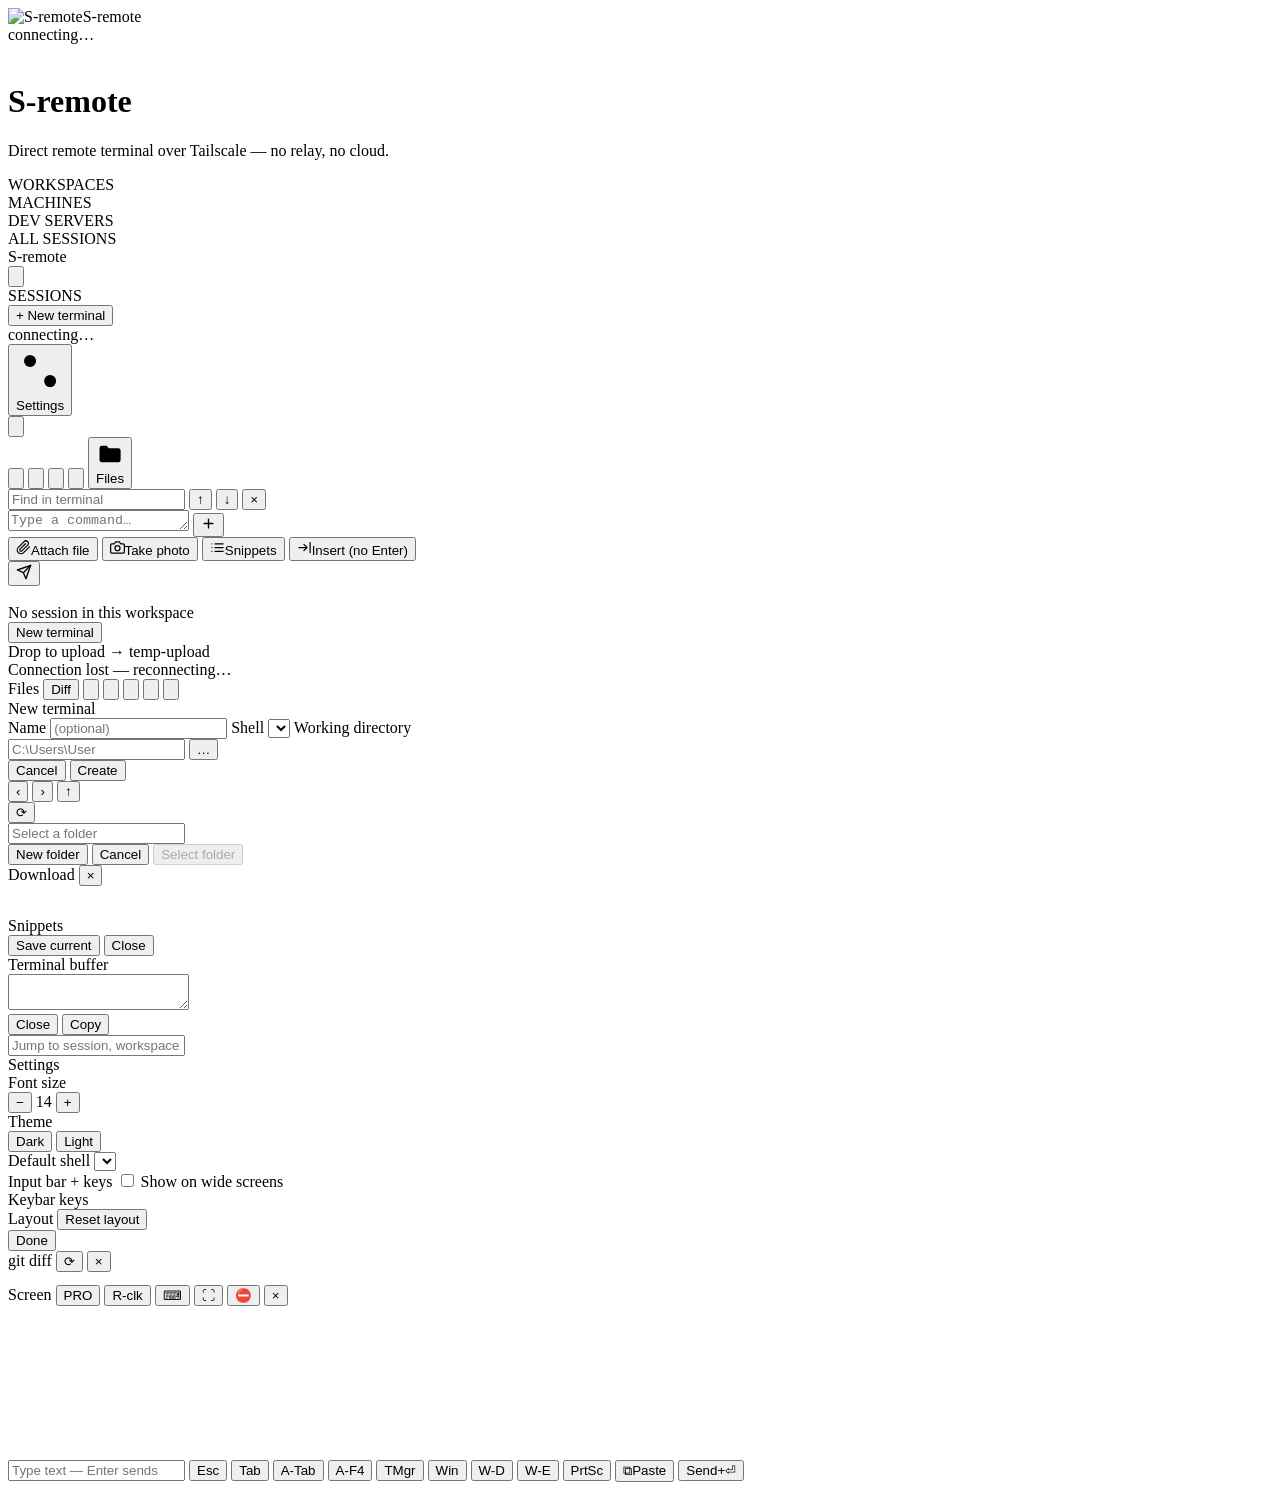
==== public/index.html @ 5af5fe4c "web ui: show keybar together with input bar on wide screens The typebar toggle only unhid #typerow; " ====
<!DOCTYPE html>
<html lang="en">
<head>
<meta charset="UTF-8">
<meta name="viewport" content="width=device-width, initial-scale=1.0, viewport-fit=cover, interactive-widget=resizes-visual">
<meta name="mobile-web-app-capable" content="yes">
<meta name="apple-mobile-web-app-capable" content="yes">
<meta name="apple-mobile-web-app-status-bar-style" content="black-translucent">
<title>S-remote</title>
<link rel="icon" type="image/svg+xml" href="/logo.svg">
<link rel="apple-touch-icon" href="/logo.svg">
<meta name="theme-color" content="#070a10">
<link rel="manifest" href="/manifest.webmanifest">
<link rel="stylesheet" href="/vendor/xterm.css">
<link rel="stylesheet" href="/style.css?v=21">
</head>
<body>

<!-- ============ HOME: pick a workspace ============ -->
<div id="view-home">
  <div class="home-head">
    <div class="brand"><img src="/logo.svg" alt="S-remote"><span class="brand-txt">S<i>-</i>remote</span></div>
    <div class="conn-pill"><span class="dot" id="conn-dot"></span><span id="conn-text">connecting…</span><span id="latency"></span></div>
  </div>
  <div class="home-body">
    <div class="home-hero">
      <img src="/logo.svg" alt="">
      <div>
        <h1>S-remote</h1>
        <p>Direct remote terminal over Tailscale — no relay, no cloud.</p>
      </div>
    </div>
    <div class="home-label">WORKSPACES</div>
    <div id="ws-grid"></div>
    <div id="peers-sec" class="hidden">
      <div class="home-label">MACHINES</div>
      <div id="home-peers"></div>
    </div>
    <div id="dev-sec" class="hidden">
      <div class="home-label">DEV SERVERS</div>
      <div id="home-dev"></div>
    </div>
    <div class="home-label">ALL SESSIONS</div>
    <div id="home-sessions"></div>
  </div>
</div>

<!-- ============ WORK: terminal in a workspace ============ -->
<div id="view-work" class="hidden">
  <aside id="sidebar">
    <div class="side-head">
      <div class="side-brand" id="home-btn" title="Back to workspaces"><img src="/logo.svg" alt="">S-remote</div>
      <button id="side-collapse" class="mini-btn" title="Hide panel (Ctrl+B)"><svg class="ic" viewBox="0 0 24 24"><rect x="3" y="3" width="18" height="18" rx="2"/><path d="M9 3v18M16 10l-2 2 2 2"/></svg></button>
    </div>
    <div id="ws-title"></div>
    <div class="side-section">
      <div class="side-label">SESSIONS</div>
      <div id="sess-list"></div>
      <button id="new-btn">+ New terminal</button>
    </div>
    <div class="side-foot">
      <div id="host-info"></div>
      <div id="conn2"><span class="dot" id="conn-dot2"></span><span id="conn-text2">connecting…</span><span id="latency2"></span></div>
      <button id="side-set" class="mini-btn" title="Settings"><svg class="ic" viewBox="0 0 24 24"><path d="M20 7h-9M14 17H5"/><circle cx="17" cy="17" r="3"/><circle cx="7" cy="7" r="3"/></svg>Settings</button>
    </div>
  </aside>
  <div class="resizer" id="rs-side"></div>
  <div id="scrim"></div>
  <main id="main">
    <div id="topbar">
      <button id="rail-open" class="mini-btn hidden" title="Show panel (Ctrl+B)"><svg class="ic" viewBox="0 0 24 24"><path d="M4 6h16M4 12h16M4 18h16"/></svg></button>
      <div id="tabs"></div>
      <button id="pal-btn" class="mini-btn" title="Command palette (Ctrl+K)"><svg class="ic" viewBox="0 0 24 24"><circle cx="11" cy="11" r="7"/><path d="m20 20-3.5-3.5"/></svg></button>
      <button id="screen-btn" class="mini-btn" title="Remote screen"><svg class="ic" viewBox="0 0 24 24"><rect x="2" y="3" width="20" height="14" rx="2"/><path d="M8 21h8M12 17v4"/></svg></button>
      <button id="split-btn" class="mini-btn" title="Split terminal"><svg class="ic" viewBox="0 0 24 24"><rect x="3" y="3" width="18" height="18" rx="2"/><path d="M12 3v18"/></svg></button>
      <button id="set-btn" class="mini-btn" title="Settings"><svg class="ic" viewBox="0 0 24 24"><path d="M20 7h-9M14 17H5"/><circle cx="17" cy="17" r="3"/><circle cx="7" cy="7" r="3"/></svg></button>
      <button id="files-toggle" class="mini-btn on" title="Toggle files (Ctrl+J)"><svg class="ic" viewBox="0 0 24 24"><path d="M3 7a2 2 0 0 1 2-2h4l2 2h8a2 2 0 0 1 2 2v8a2 2 0 0 1-2 2H5a2 2 0 0 1-2-2z"/></svg>Files</button>
    </div>
    <div id="terms"></div>
    <div id="term-search" class="hidden">
      <input id="ts-in" placeholder="Find in terminal" autocomplete="off" spellcheck="false">
      <button id="ts-prev" class="mini-btn" title="Previous (Shift+Enter)">↑</button>
      <button id="ts-next" class="mini-btn" title="Next (Enter)">↓</button>
      <button id="ts-x" class="mini-btn" title="Close (Esc)">×</button>
    </div>
    <div id="typerow">
      <div id="typer-wrap">
        <textarea id="typer" rows="1" placeholder="Type a command…" autocomplete="off" autocorrect="off" autocapitalize="none" spellcheck="false" enterkeyhint="enter"></textarea>
        <button id="typer-more" class="ty-btn" title="Actions"><svg width="15" height="15" viewBox="0 0 24 24" fill="none" stroke="currentColor" stroke-width="2.2" stroke-linecap="round"><path d="M12 5v14M5 12h14"/></svg></button>
        <div id="typer-menu" class="hidden">
          <button class="tm-item" data-a="attach"><svg width="15" height="15" viewBox="0 0 24 24" fill="none" stroke="currentColor" stroke-width="2" stroke-linecap="round" stroke-linejoin="round"><path d="M21.44 11.05l-9.19 9.19a6 6 0 0 1-8.49-8.49l9.19-9.19a4 4 0 0 1 5.66 5.66l-9.2 9.19a2 2 0 0 1-2.83-2.83l8.49-8.48"/></svg>Attach file</button>
          <button class="tm-item tm-touch" data-a="cam"><svg width="15" height="15" viewBox="0 0 24 24" fill="none" stroke="currentColor" stroke-width="2" stroke-linecap="round" stroke-linejoin="round"><path d="M23 19a2 2 0 0 1-2 2H3a2 2 0 0 1-2-2V8a2 2 0 0 1 2-2h4l2-3h6l2 3h4a2 2 0 0 1 2 2z"/><circle cx="12" cy="13" r="4"/></svg>Take photo</button>
          <button class="tm-item" data-a="snip"><svg width="15" height="15" viewBox="0 0 24 24" fill="none" stroke="currentColor" stroke-width="2" stroke-linecap="round" stroke-linejoin="round"><line x1="8" y1="6" x2="21" y2="6"/><line x1="8" y1="12" x2="21" y2="12"/><line x1="8" y1="18" x2="21" y2="18"/><line x1="3" y1="6" x2="3.01" y2="6"/><line x1="3" y1="12" x2="3.01" y2="12"/><line x1="3" y1="18" x2="3.01" y2="18"/></svg>Snippets</button>
          <button class="tm-item" data-a="raw"><svg width="15" height="15" viewBox="0 0 24 24" fill="none" stroke="currentColor" stroke-width="2" stroke-linecap="round" stroke-linejoin="round"><path d="M3 12h12"/><path d="M11 7l5 5-5 5"/><path d="M21 4v16"/></svg>Insert (no Enter)</button>
        </div>
      </div>
      <button id="typer-send" class="ty-btn ty-primary" title="Send + Enter"><svg width="16" height="16" viewBox="0 0 24 24" fill="none" stroke="currentColor" stroke-width="2" stroke-linecap="round" stroke-linejoin="round"><path d="M22 2L11 13"/><path d="M22 2l-7 20-4-9-9-4 20-7z"/></svg></button>
      <input type="file" id="attach-file" hidden multiple>
      <input type="file" id="attach-cam" hidden accept="image/*" capture="environment">
    </div>
    <div id="typer-prog"><i></i></div>
    <div id="keybar"></div>
    <div id="empty">
      <div class="empty-inner">
        <img src="/logo.svg" alt="">
        <div class="empty-title">No session in this workspace</div>
        <button id="empty-new" class="btn">New terminal</button>
      </div>
    </div>
    <div id="dropzone"><span>Drop to upload → temp-upload</span></div>
    <div id="disc-overlay"><span>Connection lost — reconnecting…</span></div>
  </main>
  <div class="resizer" id="rs-files"></div>
  <aside id="filespanel">
    <div class="fp-head">
      <span class="fp-title">Files</span>
      <button id="fp-diff" class="mini-btn hidden" title="Git diff vs HEAD">Diff</button>
      <button id="fp-newfile" class="mini-btn" title="New file here"><svg class="ic" viewBox="0 0 24 24"><path d="M14 3H7a2 2 0 0 0-2 2v14a2 2 0 0 0 2 2h10a2 2 0 0 0 2-2V8z"/><path d="M14 3v5h5M12 12v6M9 15h6"/></svg></button>
      <button id="fp-newdir" class="mini-btn" title="New folder here"><svg class="ic" viewBox="0 0 24 24"><path d="M3 7a2 2 0 0 1 2-2h4l2 2h8a2 2 0 0 1 2 2v8a2 2 0 0 1-2 2H5a2 2 0 0 1-2-2z"/><path d="M12 10v6M9 13h6"/></svg></button>
      <button id="fp-upload" class="mini-btn" title="Upload into current folder"><svg class="ic" viewBox="0 0 24 24"><path d="M21 15v4a2 2 0 0 1-2 2H5a2 2 0 0 1-2-2v-4M17 8l-5-5-5 5M12 3v12"/></svg></button>
      <button id="fp-refresh" class="mini-btn" title="Refresh"><svg class="ic" viewBox="0 0 24 24"><path d="M21 12a9 9 0 1 1-2.64-6.36L21 8"/><path d="M21 3v5h-5"/></svg></button>
      <button id="fp-close" class="mini-btn" title="Hide (Ctrl+J)"><svg class="ic" viewBox="0 0 24 24"><path d="M18 6 6 18M6 6l12 12"/></svg></button>
    </div>
    <div id="fp-crumbs"></div>
    <div id="fp-list"></div>
  </aside>
</div>

<!-- ============ modals ============ -->
<div id="new-modal" class="modal hidden">
  <div class="modal-card">
    <div class="modal-title"><img src="/logo.svg" alt="">New terminal</div>
    <label>Name</label>
    <input id="new-name" placeholder="(optional)">
    <label>Shell</label>
    <select id="new-shell"></select>
    <label>Working directory</label>
    <div class="cwd-row">
      <input id="new-cwd" placeholder="C:\Users\User">
      <button id="new-browse" class="btn-ghost" title="Browse…">…</button>
    </div>
    <div class="modal-actions">
      <button id="new-cancel" class="btn-ghost">Cancel</button>
      <button id="new-ok" class="btn">Create</button>
    </div>
  </div>
</div>
<div id="picker" class="modal hidden">
  <div class="picker-card">
    <div class="picker-toolbar">
      <button id="pk-back" class="pk-btn" title="Back">‹</button>
      <button id="pk-fwd" class="pk-btn" title="Forward">›</button>
      <button id="pk-up" class="pk-btn" title="Up">↑</button>
      <div id="pk-crumbs" class="pk-crumbs"></div>
      <button id="pk-refresh" class="pk-btn" title="Refresh">⟳</button>
    </div>
    <div class="picker-body">
      <div class="picker-quick" id="pk-quick"></div>
      <div class="picker-main" id="pk-main"></div>
    </div>
    <div class="picker-foot">
      <input id="pk-selected" readonly placeholder="Select a folder">
      <div class="picker-foot-btns">
        <button id="pk-newfolder" class="btn-ghost">New folder</button>
        <button id="pk-cancel" class="btn-ghost">Cancel</button>
        <button id="pk-ok" class="btn" disabled>Select folder</button>
      </div>
    </div>
  </div>
</div>
<div id="file-modal" class="modal hidden">
  <div class="file-card">
    <div class="file-head">
      <span id="file-name"></span>
      <a id="file-dl" class="mini-btn" download>Download</a>
      <button id="file-close" class="mini-btn">×</button>
    </div>
    <pre id="file-body"></pre>
    <img id="file-img" class="hidden" alt="">
    <div id="file-body-html" class="md hidden"></div>
  </div>
</div>
<div id="snip-modal" class="modal hidden">
  <div class="modal-card">
    <div class="modal-title"><img src="/logo.svg" alt="">Snippets</div>
    <div id="snip-list"></div>
    <div class="modal-actions">
      <button id="snip-save" class="btn-ghost">Save current</button>
      <button id="snip-close" class="btn">Close</button>
    </div>
  </div>
</div>
<div id="copy-modal" class="modal hidden">
  <div class="modal-card copy-card">
    <div class="modal-title"><img src="/logo.svg" alt="">Terminal buffer</div>
    <textarea id="copy-text" readonly spellcheck="false"></textarea>
    <div class="modal-actions">
      <button id="copy-cancel" class="btn-ghost">Close</button>
      <button id="copy-ok" class="btn">Copy</button>
    </div>
  </div>
</div>
<div id="palette" class="hidden">
  <div class="pal-card">
    <input id="pal-in" placeholder="Jump to session, workspace, or action…" autocomplete="off" autocapitalize="none" spellcheck="false">
    <div id="pal-list"></div>
  </div>
</div>
<div id="settings-modal" class="modal hidden">
  <div class="modal-card set-card">
    <div class="modal-title"><img src="/logo.svg" alt="">Settings</div>
    <div class="set-row">
      <span class="set-label">Font size</span>
      <div class="set-ctl">
        <button id="set-font-m" class="mini-btn" title="Smaller">−</button>
        <span id="set-font-n">14</span>
        <button id="set-font-p" class="mini-btn" title="Larger">+</button>
      </div>
    </div>
    <div class="set-row">
      <span class="set-label">Theme</span>
      <div class="seg" id="set-theme">
        <button data-v="dark">Dark</button>
        <button data-v="light">Light</button>
      </div>
    </div>
    <div class="set-row">
      <span class="set-label">Default shell</span>
      <select id="set-shell"></select>
    </div>
    <div class="set-row">
      <span class="set-label">Input bar + keys</span>
      <label class="set-key"><input type="checkbox" id="set-typebar"> Show on wide screens</label>
    </div>
    <div class="set-row set-col">
      <span class="set-label">Keybar keys</span>
      <div id="set-keys"></div>
    </div>
    <div class="set-row">
      <span class="set-label">Layout</span>
      <button id="set-reset" class="btn-ghost">Reset layout</button>
    </div>
    <div class="modal-actions">
      <button id="set-close" class="btn">Done</button>
    </div>
  </div>
</div>
<div id="diff-modal" class="modal hidden">
  <div class="file-card diff-card">
    <div class="file-head">
      <span id="diff-title">git diff</span>
      <button id="diff-refresh" class="mini-btn" title="Refresh">⟳</button>
      <button id="diff-close" class="mini-btn">×</button>
    </div>
    <pre id="diff-stat"></pre>
    <pre id="diff-body"></pre>
  </div>
</div>
<div id="screen-modal" class="modal hidden">
  <div class="screen-card">
    <div class="screen-head">
      <span>Screen</span>
      <span id="scr-stat" class="scr-stat"></span>
      <span class="scr-spring"></span>
      <button id="scr-pro" class="mini-btn" title="Pro mode — DXGI push streaming (native extension)">PRO</button>
      <button id="scr-rmb" class="mini-btn" title="Arm right-click for next tap">R-clk</button>
      <button id="scr-kb" class="mini-btn" title="Keyboard input">⌨</button>
      <button id="scr-fs" class="mini-btn" title="Fullscreen">⛶</button>
      <button id="scr-block" class="mini-btn" title="Block input on host (AnyDesk-style)">⛔</button>
      <button id="scr-close" class="mini-btn" title="Close">×</button>
    </div>
    <div id="scr-stage"><img id="scr-img" draggable="false" alt=""><canvas id="scr-canvas" class="hidden" tabindex="0"></canvas></div>
    <div id="scr-keys" class="hidden">
      <input id="scr-type" placeholder="Type text — Enter sends" autocomplete="off" autocapitalize="none" spellcheck="false">
      <button class="mini-btn scr-k" data-k="{ESC}">Esc</button>
      <button class="mini-btn scr-k" data-k="{TAB}">Tab</button>
      <button class="mini-btn scr-c" data-c="alt-tab" title="Alt+Tab">A-Tab</button>
      <button class="mini-btn scr-c" data-c="alt-f4" title="Alt+F4">A-F4</button>
      <button class="mini-btn scr-c" data-c="taskmgr" title="Ctrl+Shift+Esc — Task Manager">TMgr</button>
      <button class="mini-btn scr-c" data-c="win" title="Windows key">Win</button>
      <button class="mini-btn scr-c" data-c="win-d" title="Win+D — show desktop">W-D</button>
      <button class="mini-btn scr-c" data-c="win-e" title="Win+E — Explorer">W-E</button>
      <button class="mini-btn scr-c" data-c="prtsc" title="Print Screen">PrtSc</button>
      <button id="scr-paste" class="mini-btn" title="Paste local clipboard on host (pro)">⧉Paste</button>
      <button id="scr-send" class="btn">Send+⏎</button>
    </div>
  </div>
</div>
<div id="toasts"></div>

<script src="/vendor/xterm.js"></script>
<script src="/vendor/addon-fit.js"></script>
<script src="/vendor/addon-search.js"></script>
<script src="/vendor/addon-web-links.js"></script>
<script src="/vendor/addon-unicode11.js"></script>
<script src="/app.js?v=29"></script>
</body>
</html>
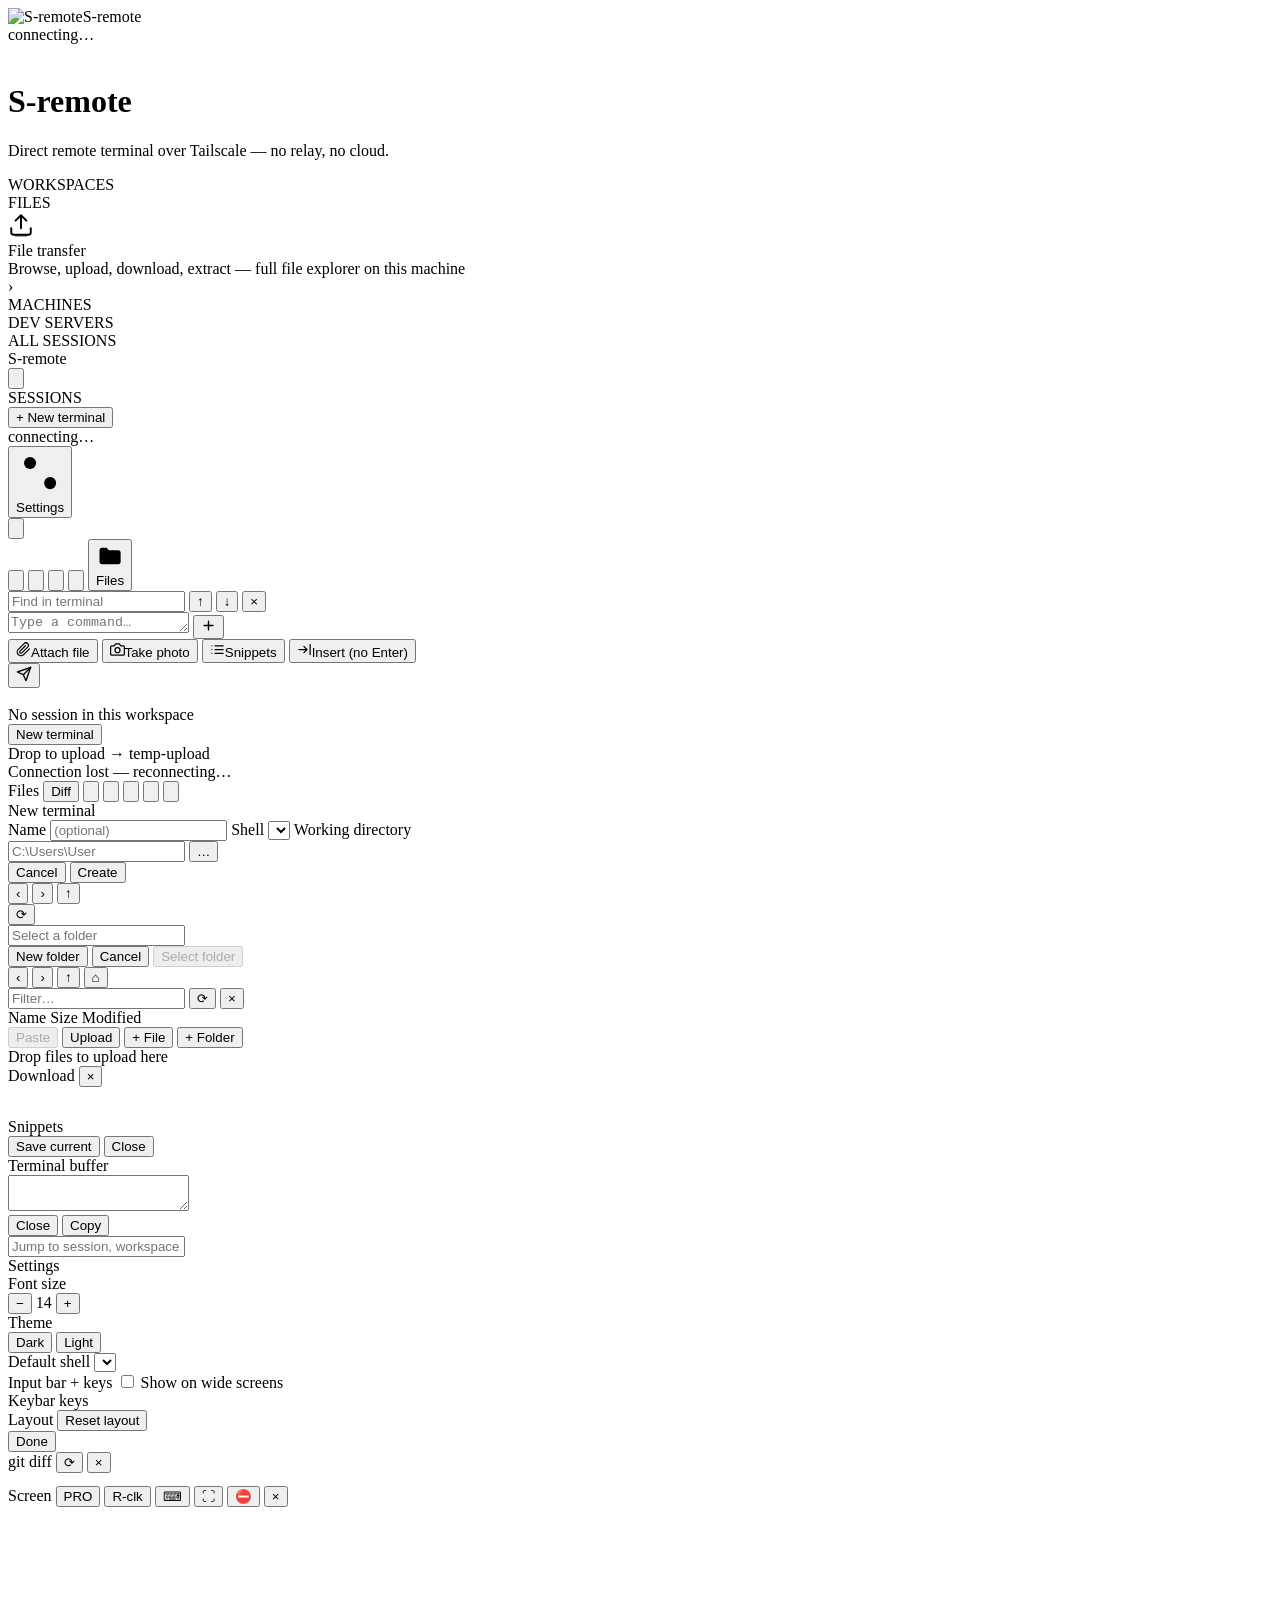
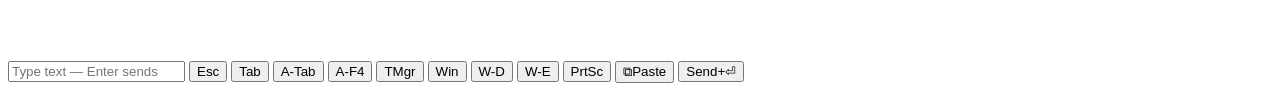
==== commit 2c30258b: "file explorer on home: browse/download/upload/extract anywhere Adds a "File transfer" card on the ho" ====
--- a/public/index.html
+++ b/public/index.html
@@ -12,7 +12,7 @@
 <meta name="theme-color" content="#070a10">
 <link rel="manifest" href="/manifest.webmanifest">
 <link rel="stylesheet" href="/vendor/xterm.css">
-<link rel="stylesheet" href="/style.css?v=21">
+<link rel="stylesheet" href="/style.css?v=22">
 </head>
 <body>
 
@@ -32,6 +32,15 @@
     </div>
     <div class="home-label">WORKSPACES</div>
     <div id="ws-grid"></div>
+    <div class="home-label">FILES</div>
+    <div id="fx-open" class="fx-open-card" role="button" tabindex="0" title="Open file explorer">
+      <div class="fx-open-ico"><svg width="26" height="26" viewBox="0 0 24 24" fill="none" stroke="currentColor" stroke-width="1.8" stroke-linecap="round" stroke-linejoin="round"><path d="M21 15v4a2 2 0 0 1-2 2H5a2 2 0 0 1-2-2v-4"/><path d="M17 8l-5-5-5 5M12 3v12"/><path d="M7 22h10" opacity=".45"/></svg></div>
+      <div class="fx-open-txt">
+        <div class="fx-open-title">File transfer</div>
+        <div class="fx-open-sub">Browse, upload, download, extract — full file explorer on this machine</div>
+      </div>
+      <span class="fx-open-arrow">›</span>
+    </div>
     <div id="peers-sec" class="hidden">
       <div class="home-label">MACHINES</div>
       <div id="home-peers"></div>
@@ -168,6 +177,46 @@
     </div>
   </div>
 </div>
+<!-- ============ file explorer (home File transfer) ============ -->
+<div id="fx-modal" class="modal hidden">
+  <div class="picker-card fx-card">
+    <div class="picker-toolbar">
+      <button id="fx-back" class="pk-btn" title="Back">‹</button>
+      <button id="fx-fwd" class="pk-btn" title="Forward">›</button>
+      <button id="fx-up" class="pk-btn" title="Up">↑</button>
+      <button id="fx-home" class="pk-btn" title="This PC">⌂</button>
+      <div id="fx-crumbs" class="pk-crumbs"></div>
+      <input id="fx-filter" placeholder="Filter…" autocomplete="off" spellcheck="false">
+      <button id="fx-refresh" class="pk-btn" title="Refresh">⟳</button>
+      <button id="fx-close" class="pk-btn" title="Close (Esc)">×</button>
+    </div>
+    <div class="picker-body">
+      <div class="picker-quick fx-quick" id="fx-quick"></div>
+      <div class="fx-mainwrap">
+        <div class="fx-head">
+          <span class="fx-h fx-h-name" data-s="name">Name</span>
+          <span class="fx-h fx-h-size" data-s="size">Size</span>
+          <span class="fx-h fx-h-mtime" data-s="mtime">Modified</span>
+        </div>
+        <div class="picker-main fx-main" id="fx-main"></div>
+      </div>
+    </div>
+    <div id="fx-selbar" class="hidden"></div>
+    <div class="fx-foot">
+      <span id="fx-status"></span>
+      <span id="fx-prog"><i></i></span>
+      <div class="fx-foot-btns">
+        <button id="fx-paste" class="mini-btn" disabled title="Paste (Ctrl+V)">Paste</button>
+        <button id="fx-upload" class="mini-btn" title="Upload files here">Upload</button>
+        <button id="fx-newfile" class="mini-btn" title="New file">+ File</button>
+        <button id="fx-newdir" class="mini-btn" title="New folder">+ Folder</button>
+      </div>
+    </div>
+    <div id="fx-drop" class="hidden"><span>Drop files to upload here</span></div>
+  </div>
+  <input type="file" id="fx-file" hidden multiple>
+</div>
+<div id="fx-ctx" class="ctx hidden"></div>
 <div id="file-modal" class="modal hidden">
   <div class="file-card">
     <div class="file-head">
@@ -293,6 +342,6 @@
 <script src="/vendor/addon-search.js"></script>
 <script src="/vendor/addon-web-links.js"></script>
 <script src="/vendor/addon-unicode11.js"></script>
-<script src="/app.js?v=29"></script>
+<script src="/app.js?v=30"></script>
 </body>
 </html>
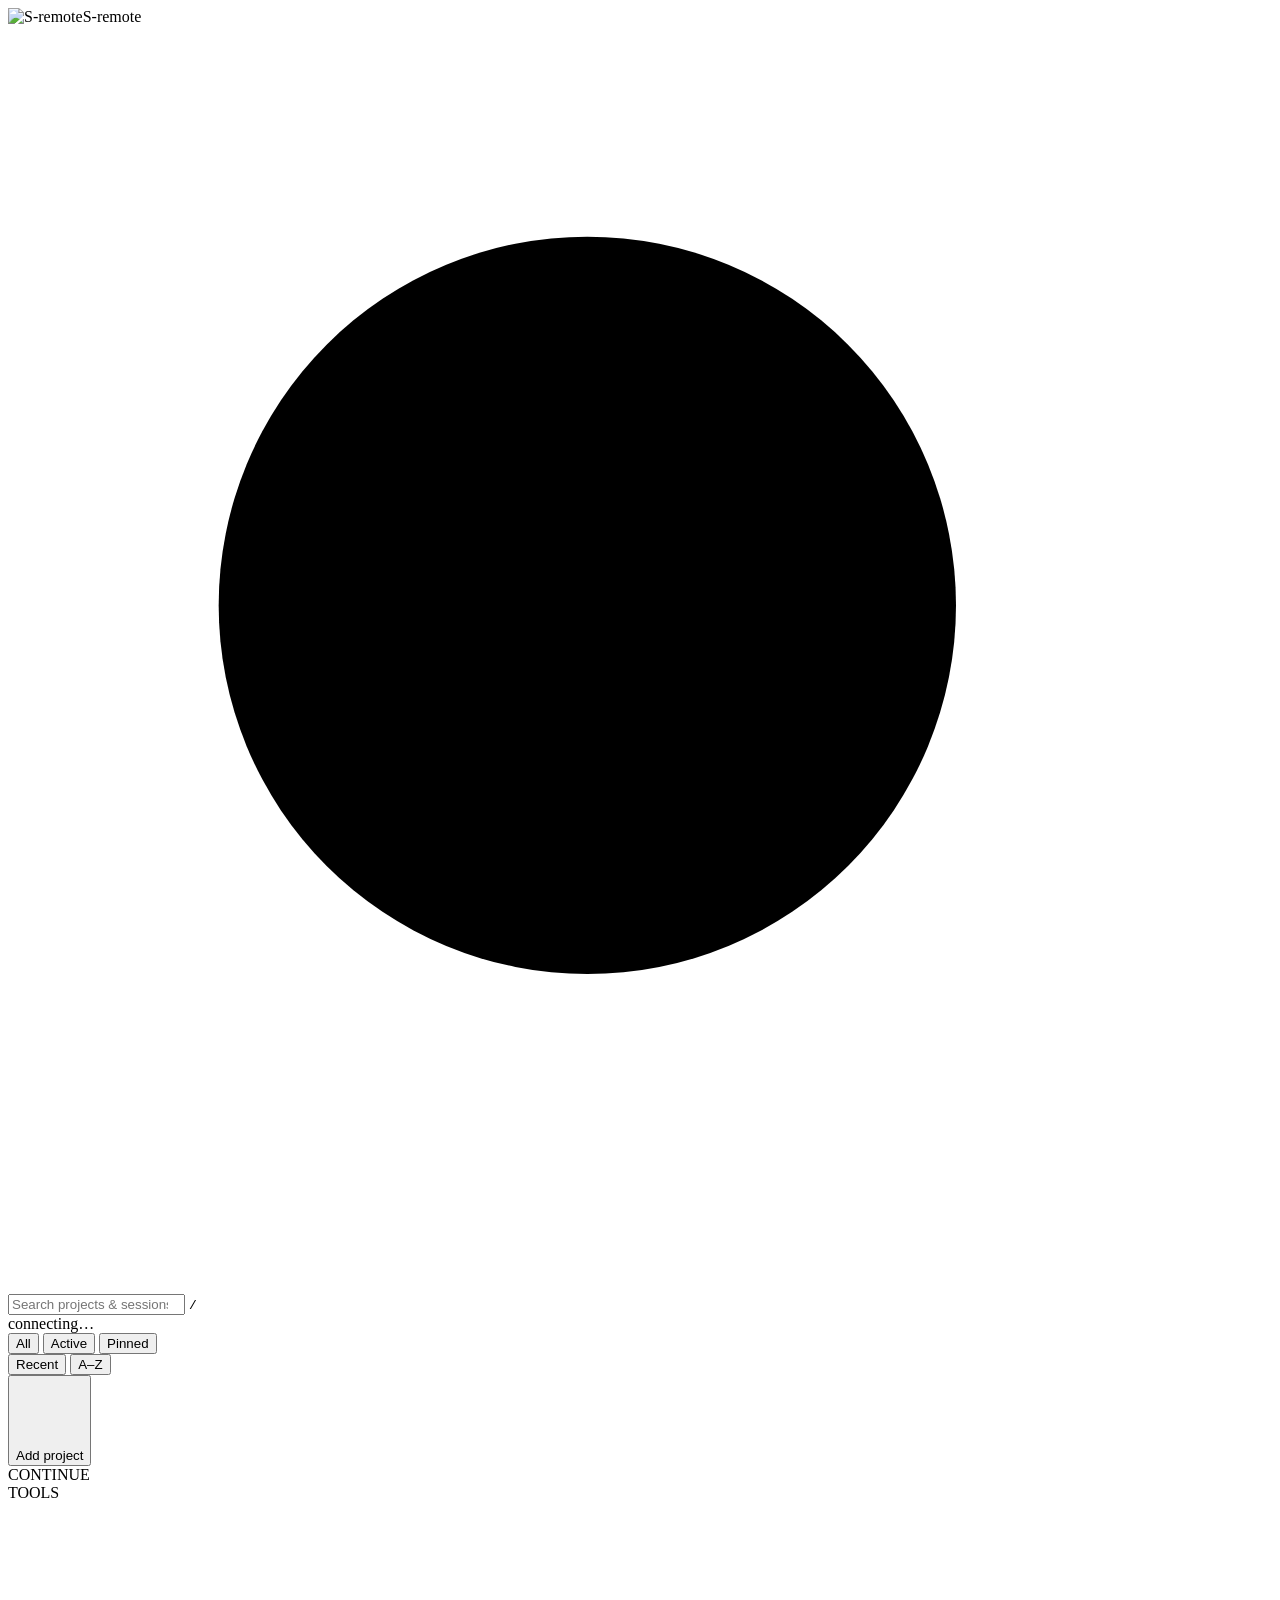
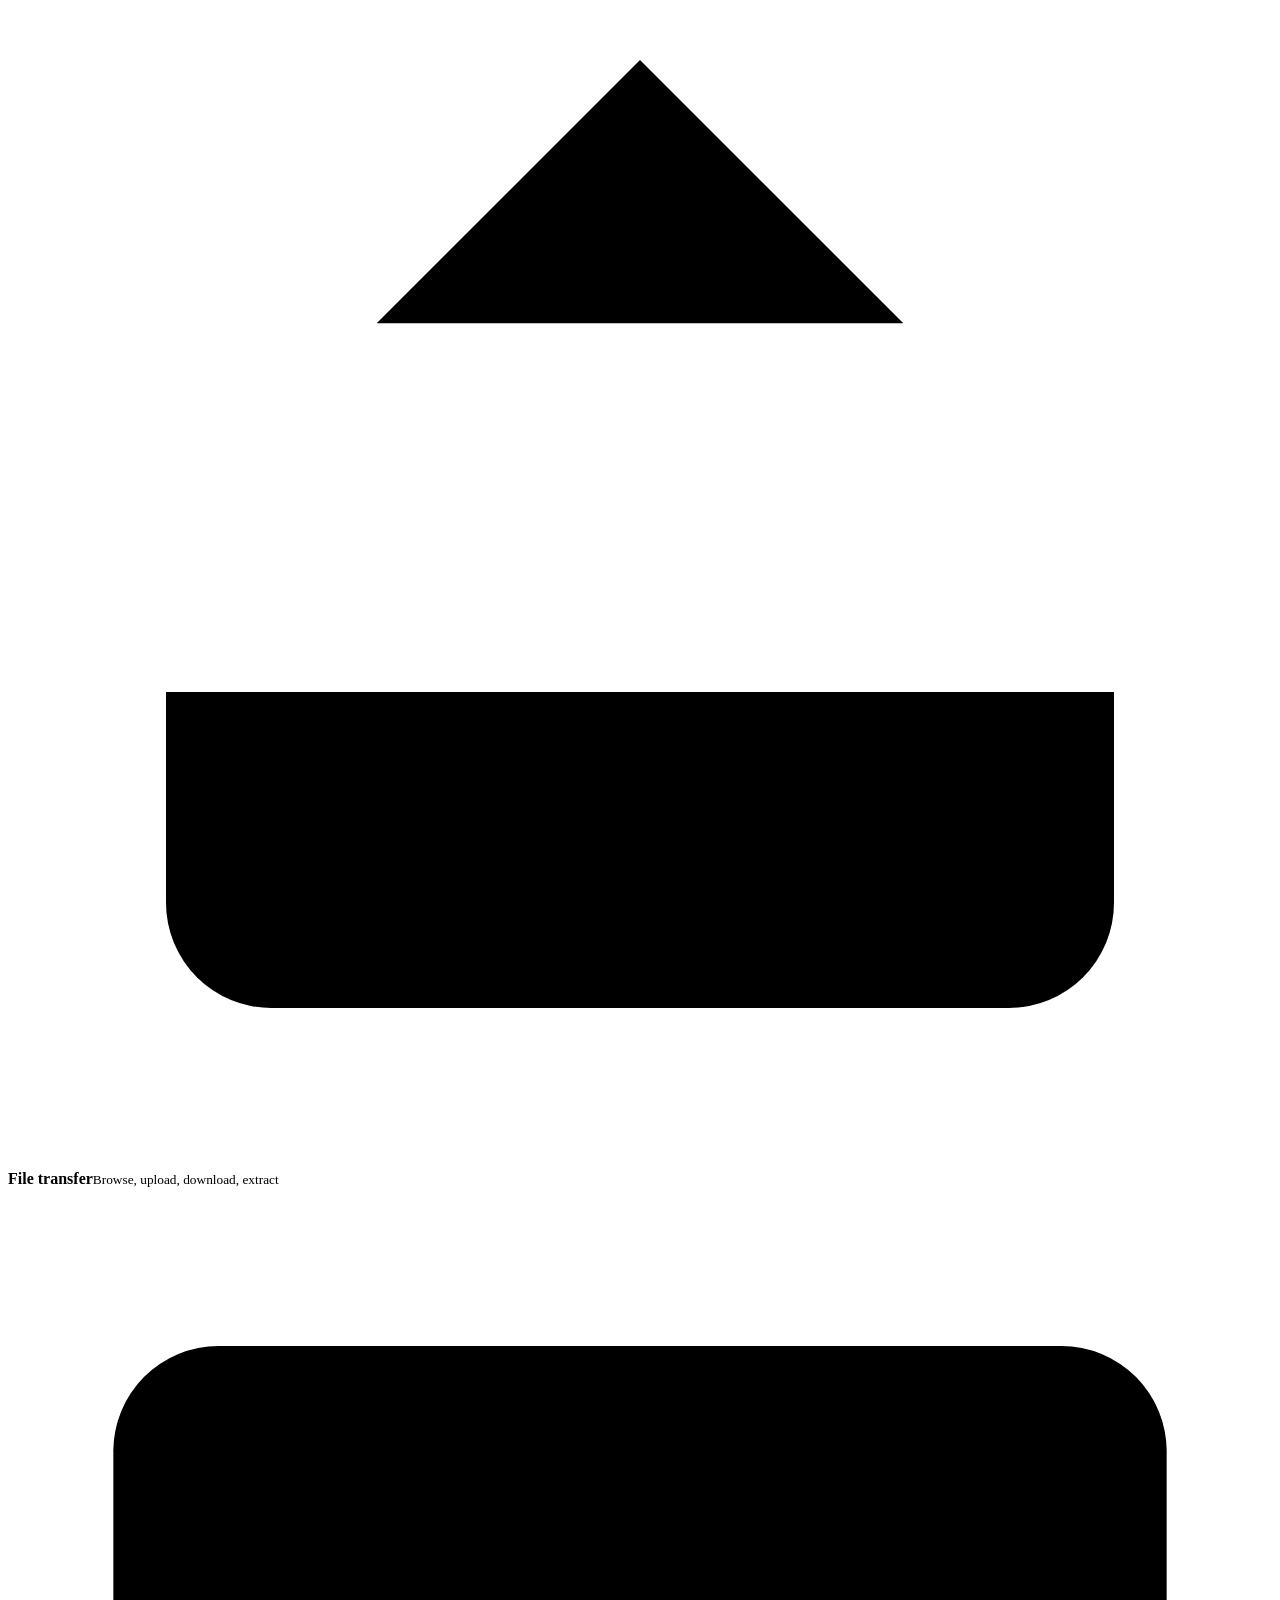
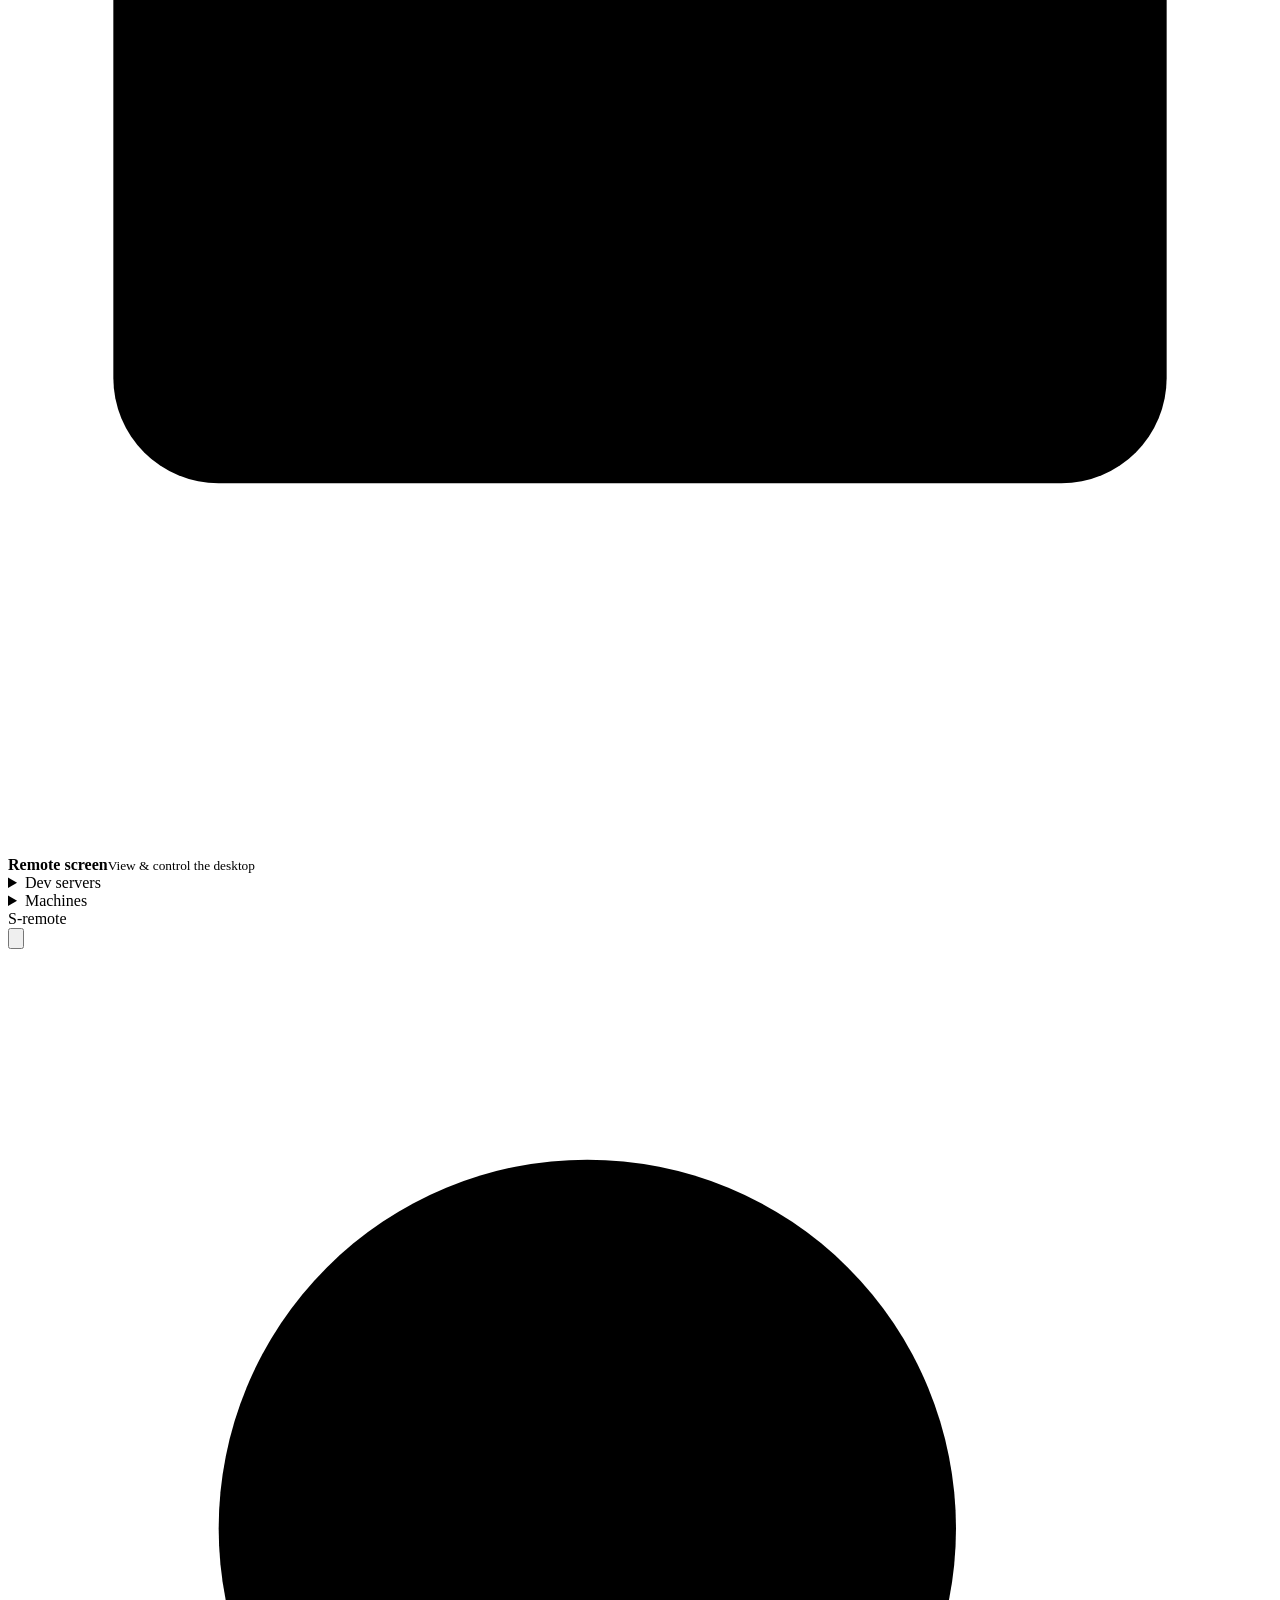
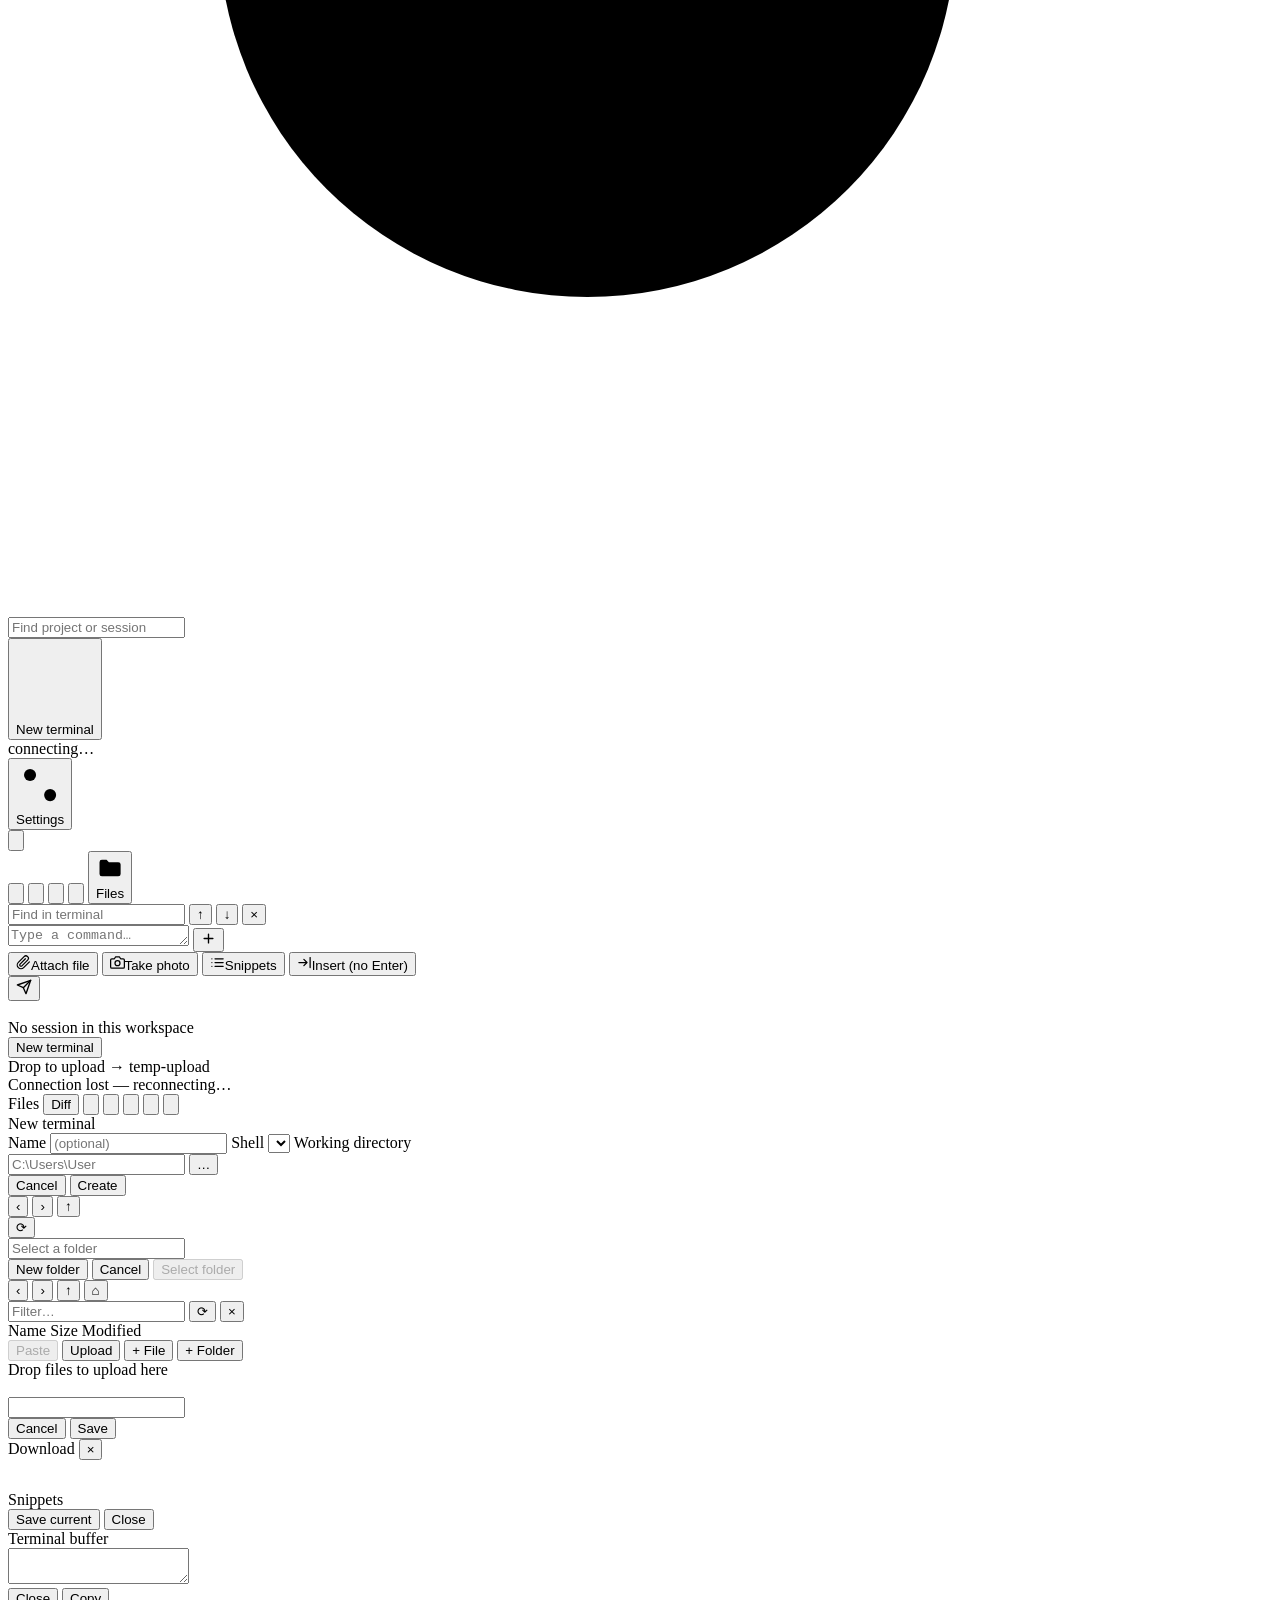
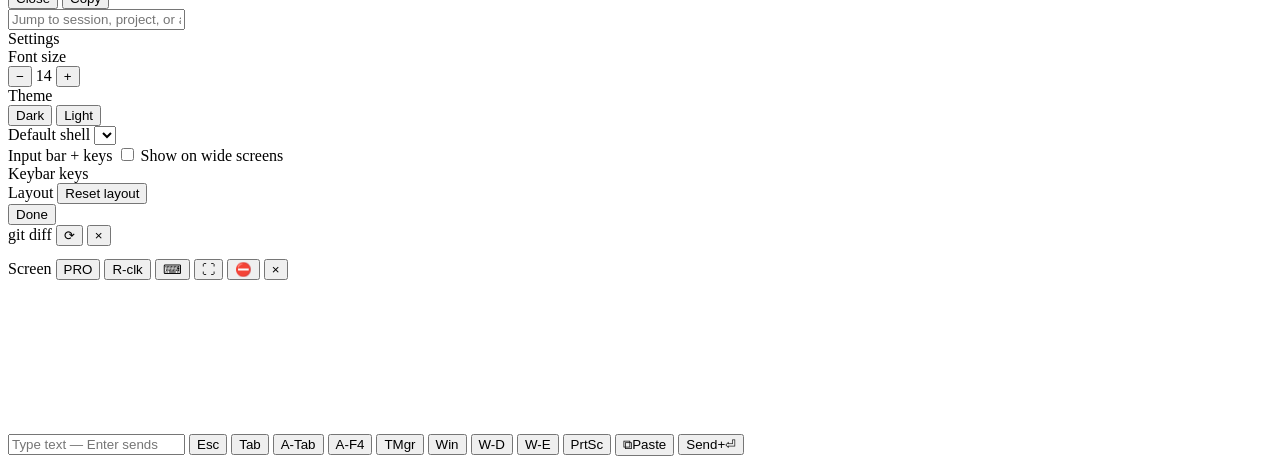
==== commit bac1cae6: "web UI: search-first home, project tree sidebar, session activity states - Home: fuzzy search (/ or " ====
--- a/public/index.html
+++ b/public/index.html
@@ -12,7 +12,7 @@
 <meta name="theme-color" content="#070a10">
 <link rel="manifest" href="/manifest.webmanifest">
 <link rel="stylesheet" href="/vendor/xterm.css">
-<link rel="stylesheet" href="/style.css?v=22">
+<link rel="stylesheet" href="/style.css?v=24">
 </head>
 <body>
 
@@ -20,37 +20,51 @@
 <div id="view-home">
   <div class="home-head">
     <div class="brand"><img src="/logo.svg" alt="S-remote"><span class="brand-txt">S<i>-</i>remote</span></div>
+    <label class="home-search">
+      <svg class="ic" viewBox="0 0 24 24"><circle cx="11" cy="11" r="7"/><path d="m20 20-3.5-3.5"/></svg>
+      <input id="home-q" type="search" placeholder="Search projects &amp; sessions…" autocomplete="off" autocapitalize="none" spellcheck="false" enterkeyhint="go">
+      <kbd class="hq-kbd">/</kbd>
+    </label>
     <div class="conn-pill"><span class="dot" id="conn-dot"></span><span id="conn-text">connecting…</span><span id="latency"></span></div>
   </div>
   <div class="home-body">
-    <div class="home-hero">
-      <img src="/logo.svg" alt="">
-      <div>
-        <h1>S-remote</h1>
-        <p>Direct remote terminal over Tailscale — no relay, no cloud.</p>
-      </div>
-    </div>
-    <div class="home-label">WORKSPACES</div>
-    <div id="ws-grid"></div>
-    <div class="home-label">FILES</div>
-    <div id="fx-open" class="fx-open-card" role="button" tabindex="0" title="Open file explorer">
-      <div class="fx-open-ico"><svg width="26" height="26" viewBox="0 0 24 24" fill="none" stroke="currentColor" stroke-width="1.8" stroke-linecap="round" stroke-linejoin="round"><path d="M21 15v4a2 2 0 0 1-2 2H5a2 2 0 0 1-2-2v-4"/><path d="M17 8l-5-5-5 5M12 3v12"/><path d="M7 22h10" opacity=".45"/></svg></div>
-      <div class="fx-open-txt">
-        <div class="fx-open-title">File transfer</div>
-        <div class="fx-open-sub">Browse, upload, download, extract — full file explorer on this machine</div>
-      </div>
-      <span class="fx-open-arrow">›</span>
-    </div>
-    <div id="peers-sec" class="hidden">
-      <div class="home-label">MACHINES</div>
+    <div class="home-bar">
+      <div class="seg" id="home-filter">
+        <button data-f="all">All</button>
+        <button data-f="active">Active</button>
+        <button data-f="pinned">Pinned</button>
+      </div>
+      <div class="seg" id="home-sort">
+        <button data-s="recent" title="Most recently used first">Recent</button>
+        <button data-s="name" title="Alphabetical">A–Z</button>
+      </div>
+      <span class="hb-count" id="home-count"></span>
+      <button id="home-add" class="btn-ghost"><svg class="ic" viewBox="0 0 24 24"><path d="M12 5v14M5 12h14"/></svg><span class="lbl">Add project</span></button>
+    </div>
+    <div id="home-recent-sec" class="hidden">
+      <div class="home-label">CONTINUE</div>
+      <div id="home-recent"></div>
+    </div>
+    <div id="home-projects"></div>
+    <div class="home-label">TOOLS</div>
+    <div class="tools-row">
+      <div id="fx-open" class="tool-card" role="button" tabindex="0" title="Open file explorer">
+        <span class="tool-ico"><svg class="ic" viewBox="0 0 24 24"><path d="M21 15v4a2 2 0 0 1-2 2H5a2 2 0 0 1-2-2v-4"/><path d="M17 8l-5-5-5 5M12 3v12"/></svg></span>
+        <span class="tool-txt"><b>File transfer</b><small>Browse, upload, download, extract</small></span>
+      </div>
+      <div id="tool-screen" class="tool-card" role="button" tabindex="0" title="View and control this machine's screen">
+        <span class="tool-ico"><svg class="ic" viewBox="0 0 24 24"><rect x="2" y="3" width="20" height="14" rx="2"/><path d="M8 21h8M12 17v4"/></svg></span>
+        <span class="tool-txt"><b>Remote screen</b><small>View &amp; control the desktop</small></span>
+      </div>
+    </div>
+    <details id="dev-sec" class="tool-fold hidden">
+      <summary>Dev servers <span class="fold-n" id="dev-n"></span></summary>
+      <div id="home-dev"></div>
+    </details>
+    <details id="peers-sec" class="tool-fold hidden">
+      <summary>Machines <span class="fold-n" id="peers-n"></span></summary>
       <div id="home-peers"></div>
-    </div>
-    <div id="dev-sec" class="hidden">
-      <div class="home-label">DEV SERVERS</div>
-      <div id="home-dev"></div>
-    </div>
-    <div class="home-label">ALL SESSIONS</div>
-    <div id="home-sessions"></div>
+    </details>
   </div>
 </div>
 
@@ -61,12 +75,12 @@
       <div class="side-brand" id="home-btn" title="Back to workspaces"><img src="/logo.svg" alt="">S-remote</div>
       <button id="side-collapse" class="mini-btn" title="Hide panel (Ctrl+B)"><svg class="ic" viewBox="0 0 24 24"><rect x="3" y="3" width="18" height="18" rx="2"/><path d="M9 3v18M16 10l-2 2 2 2"/></svg></button>
     </div>
-    <div id="ws-title"></div>
-    <div class="side-section">
-      <div class="side-label">SESSIONS</div>
-      <div id="sess-list"></div>
-      <button id="new-btn">+ New terminal</button>
-    </div>
+    <label class="nav-search">
+      <svg class="ic" viewBox="0 0 24 24"><circle cx="11" cy="11" r="7"/><path d="m20 20-3.5-3.5"/></svg>
+      <input id="nav-q" type="search" placeholder="Find project or session" autocomplete="off" autocapitalize="none" spellcheck="false">
+    </label>
+    <div class="side-section" id="nav-tree"></div>
+    <button id="new-btn"><svg class="ic" viewBox="0 0 24 24"><path d="M12 5v14M5 12h14"/></svg>New terminal <span id="new-btn-ws"></span></button>
     <div class="side-foot">
       <div id="host-info"></div>
       <div id="conn2"><span class="dot" id="conn-dot2"></span><span id="conn-text2">connecting…</span><span id="latency2"></span></div>
@@ -217,6 +231,18 @@
   <input type="file" id="fx-file" hidden multiple>
 </div>
 <div id="fx-ctx" class="ctx hidden"></div>
+<div id="pop-menu" class="ctx hidden"></div>
+<div id="pj-pop" class="pj-pop hidden"></div>
+<div id="ask-modal" class="modal hidden">
+  <div class="modal-card">
+    <div class="modal-title"><img src="/logo.svg" alt=""><span id="ask-title"></span></div>
+    <input id="ask-in" autocomplete="off" spellcheck="false">
+    <div class="modal-actions">
+      <button id="ask-cancel" class="btn-ghost">Cancel</button>
+      <button id="ask-ok" class="btn">Save</button>
+    </div>
+  </div>
+</div>
 <div id="file-modal" class="modal hidden">
   <div class="file-card">
     <div class="file-head">
@@ -251,7 +277,7 @@
 </div>
 <div id="palette" class="hidden">
   <div class="pal-card">
-    <input id="pal-in" placeholder="Jump to session, workspace, or action…" autocomplete="off" autocapitalize="none" spellcheck="false">
+    <input id="pal-in" placeholder="Jump to session, project, or action…" autocomplete="off" autocapitalize="none" spellcheck="false">
     <div id="pal-list"></div>
   </div>
 </div>
@@ -342,6 +368,6 @@
 <script src="/vendor/addon-search.js"></script>
 <script src="/vendor/addon-web-links.js"></script>
 <script src="/vendor/addon-unicode11.js"></script>
-<script src="/app.js?v=30"></script>
+<script src="/app.js?v=32"></script>
 </body>
 </html>
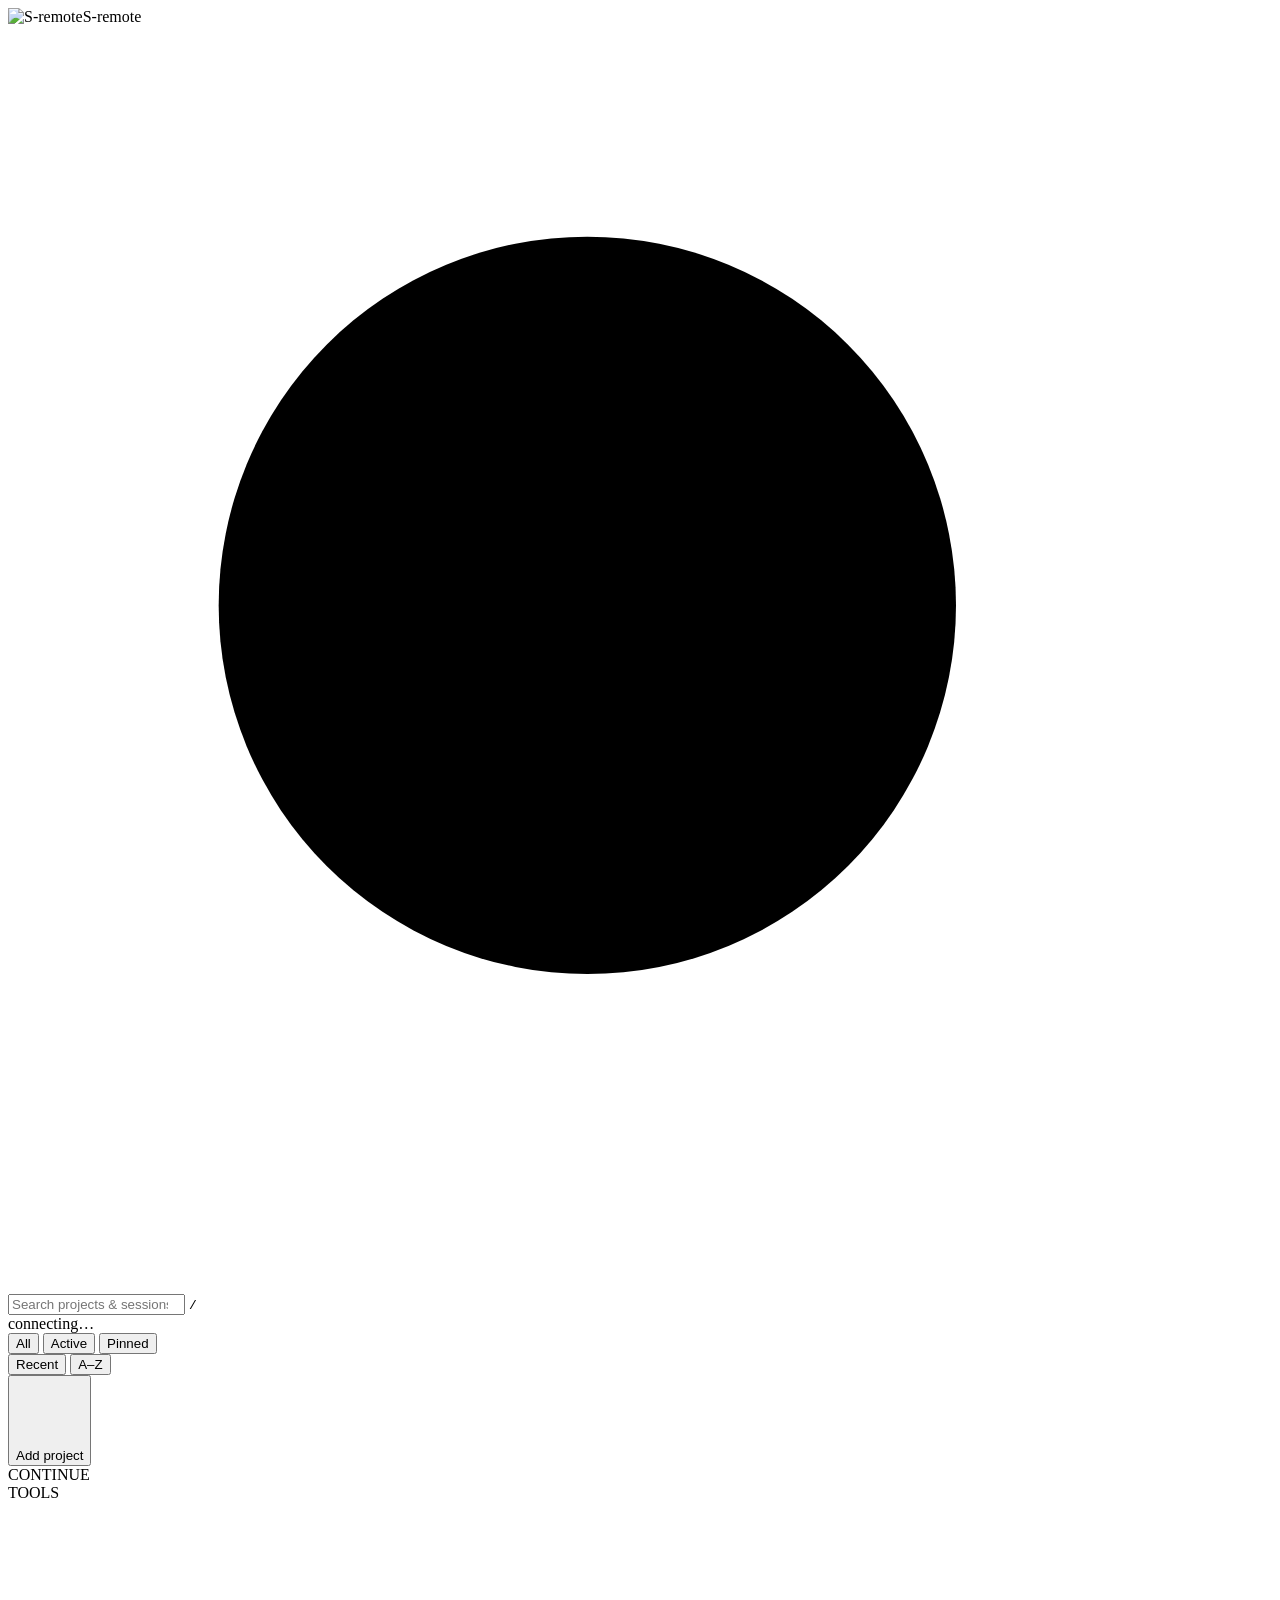
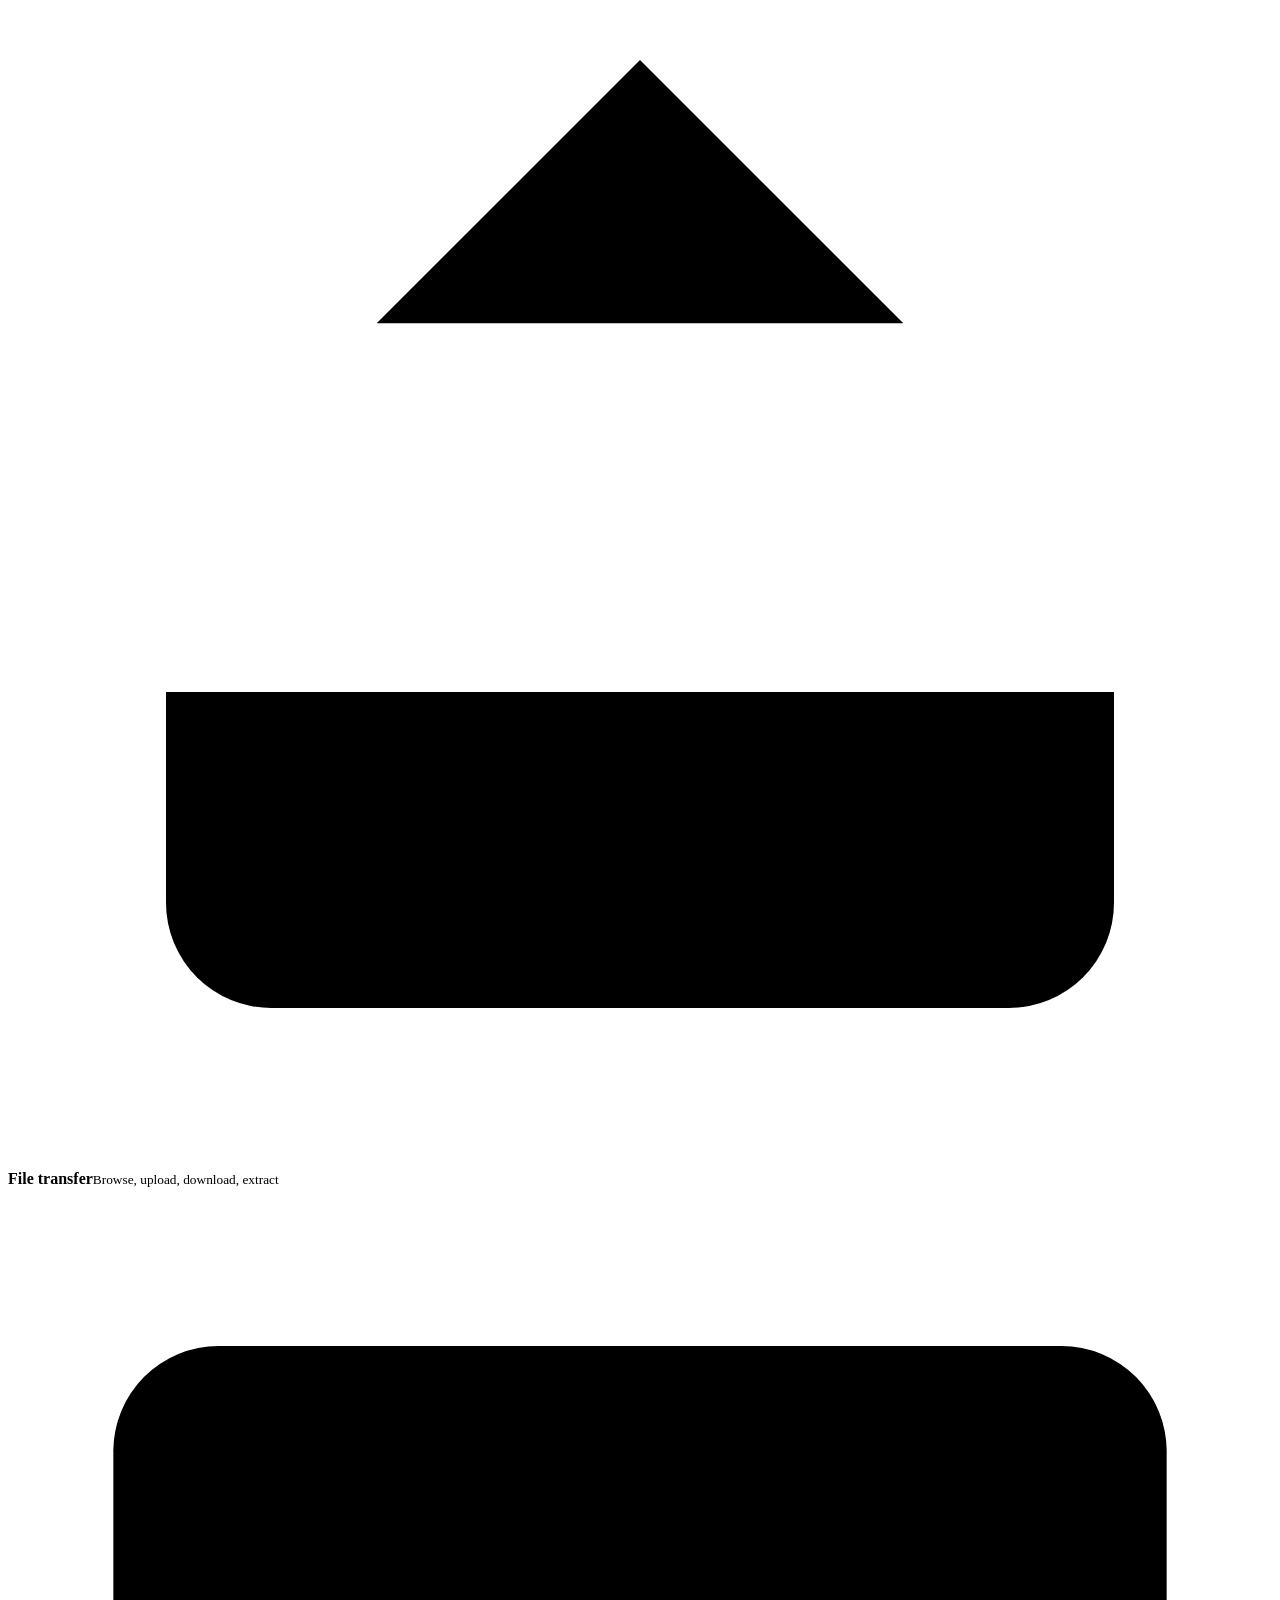
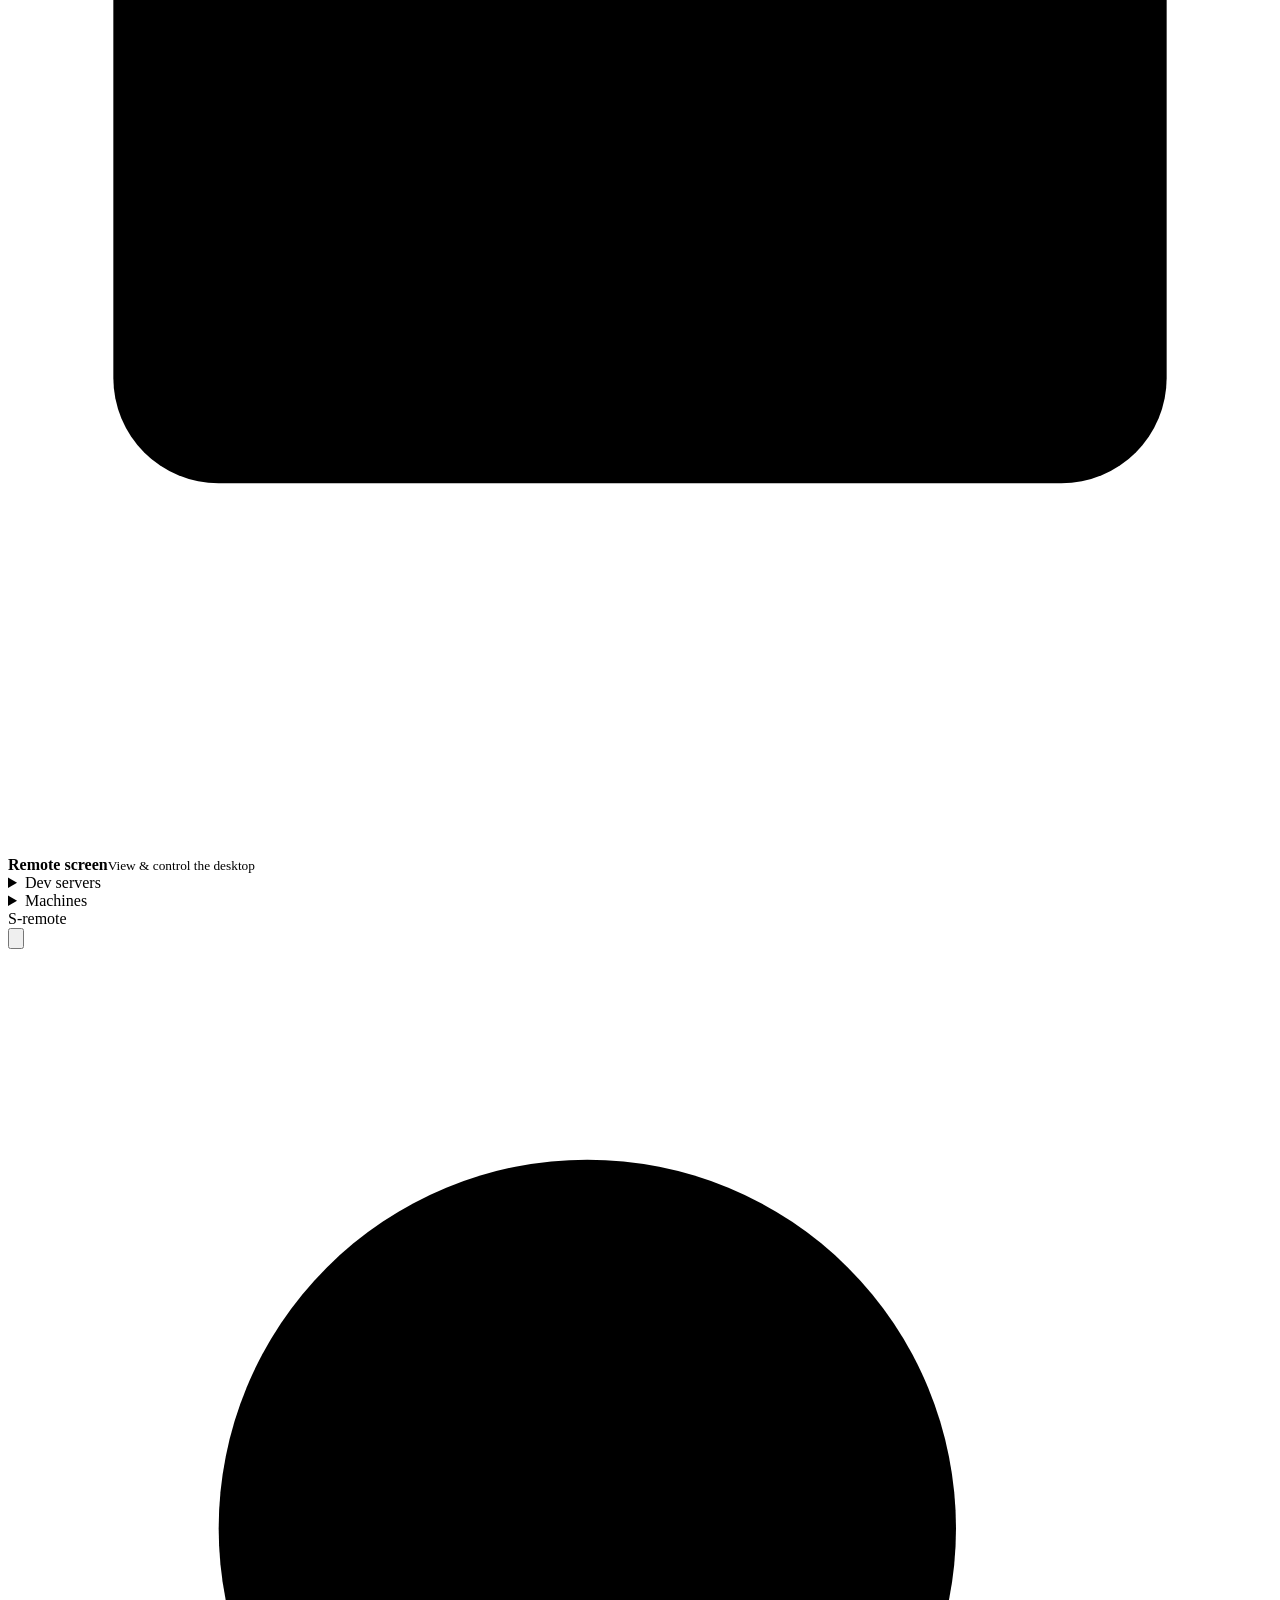
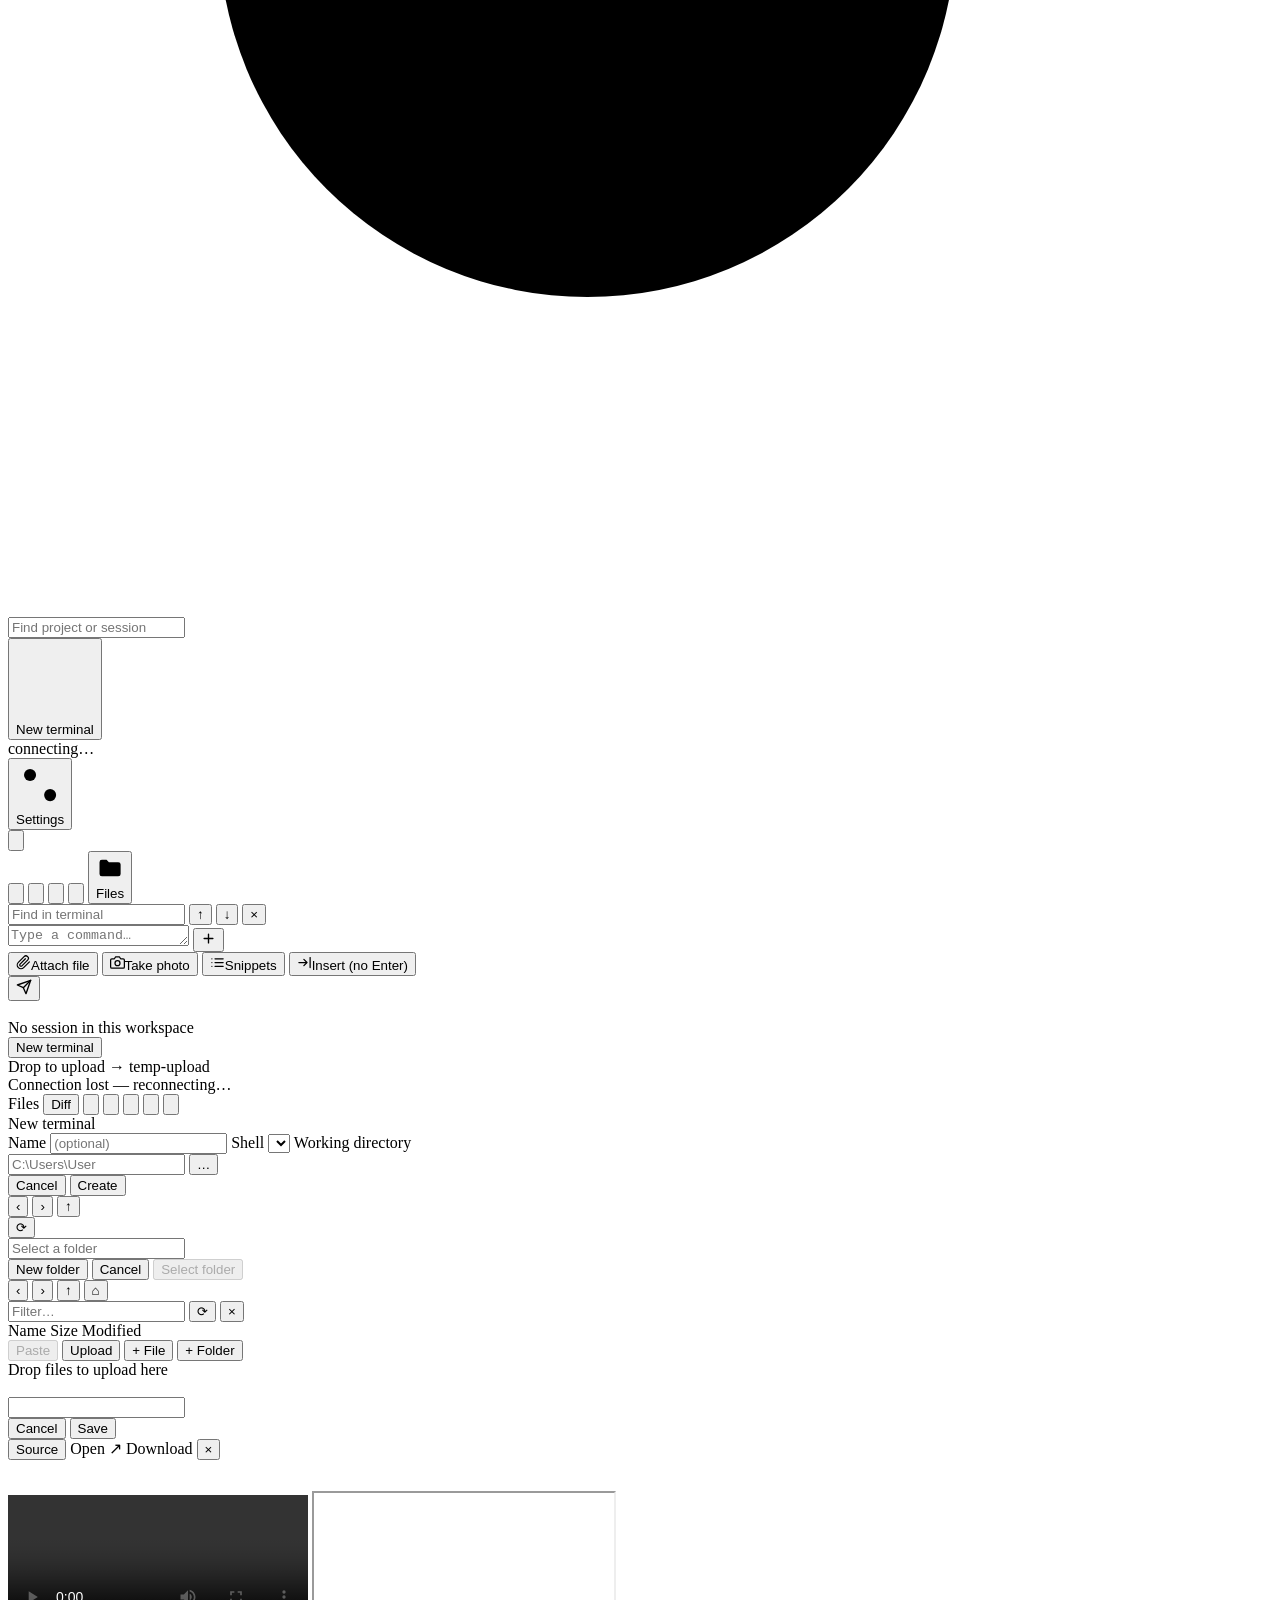
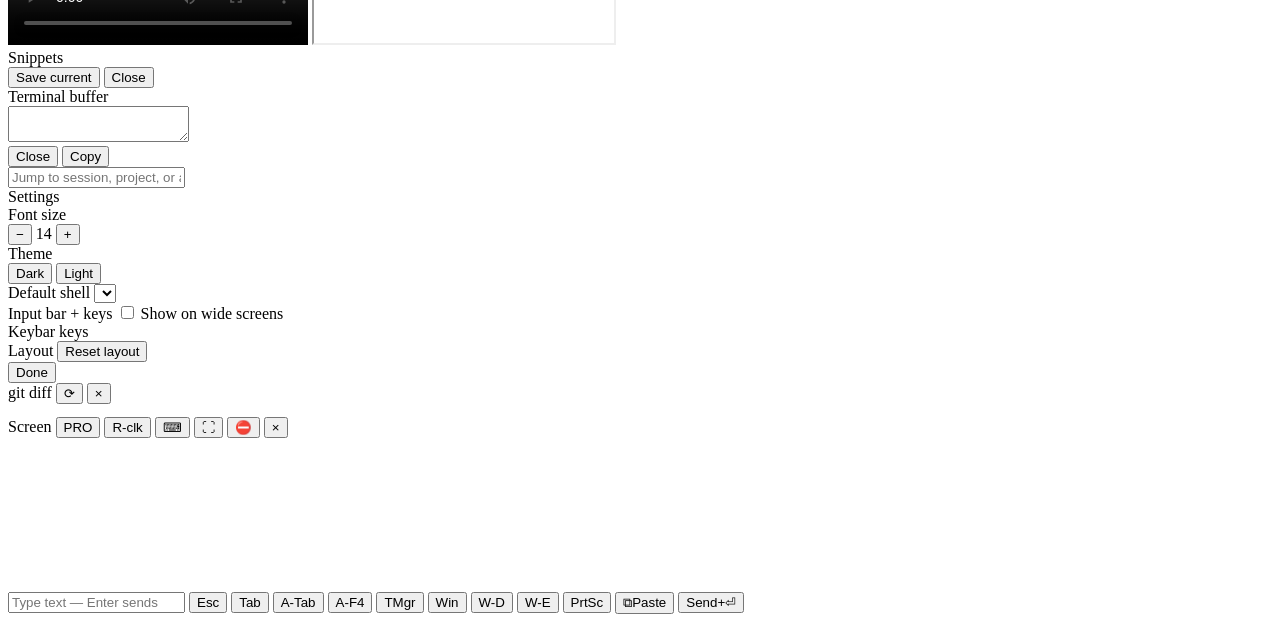
==== commit bde60b30: "file preview: render HTML and play video/audio inline - HTML/PDF render in a sandboxed iframe via ne" ====
--- a/public/index.html
+++ b/public/index.html
@@ -12,7 +12,7 @@
 <meta name="theme-color" content="#070a10">
 <link rel="manifest" href="/manifest.webmanifest">
 <link rel="stylesheet" href="/vendor/xterm.css">
-<link rel="stylesheet" href="/style.css?v=24">
+<link rel="stylesheet" href="/style.css?v=25">
 </head>
 <body>
 
@@ -247,12 +247,16 @@
   <div class="file-card">
     <div class="file-head">
       <span id="file-name"></span>
+      <button id="file-src" class="mini-btn hidden" title="Toggle rendered / source">Source</button>
+      <a id="file-open" class="mini-btn hidden" target="_blank" rel="noopener" title="Open in a new tab">Open ↗</a>
       <a id="file-dl" class="mini-btn" download>Download</a>
       <button id="file-close" class="mini-btn">×</button>
     </div>
     <pre id="file-body"></pre>
     <img id="file-img" class="hidden" alt="">
     <div id="file-body-html" class="md hidden"></div>
+    <video id="file-video" class="hidden" controls playsinline preload="metadata"></video>
+    <iframe id="file-frame" class="hidden" sandbox="allow-scripts allow-forms allow-popups allow-modals allow-downloads" referrerpolicy="no-referrer"></iframe>
   </div>
 </div>
 <div id="snip-modal" class="modal hidden">
@@ -368,6 +372,6 @@
 <script src="/vendor/addon-search.js"></script>
 <script src="/vendor/addon-web-links.js"></script>
 <script src="/vendor/addon-unicode11.js"></script>
-<script src="/app.js?v=32"></script>
+<script src="/app.js?v=34"></script>
 </body>
 </html>
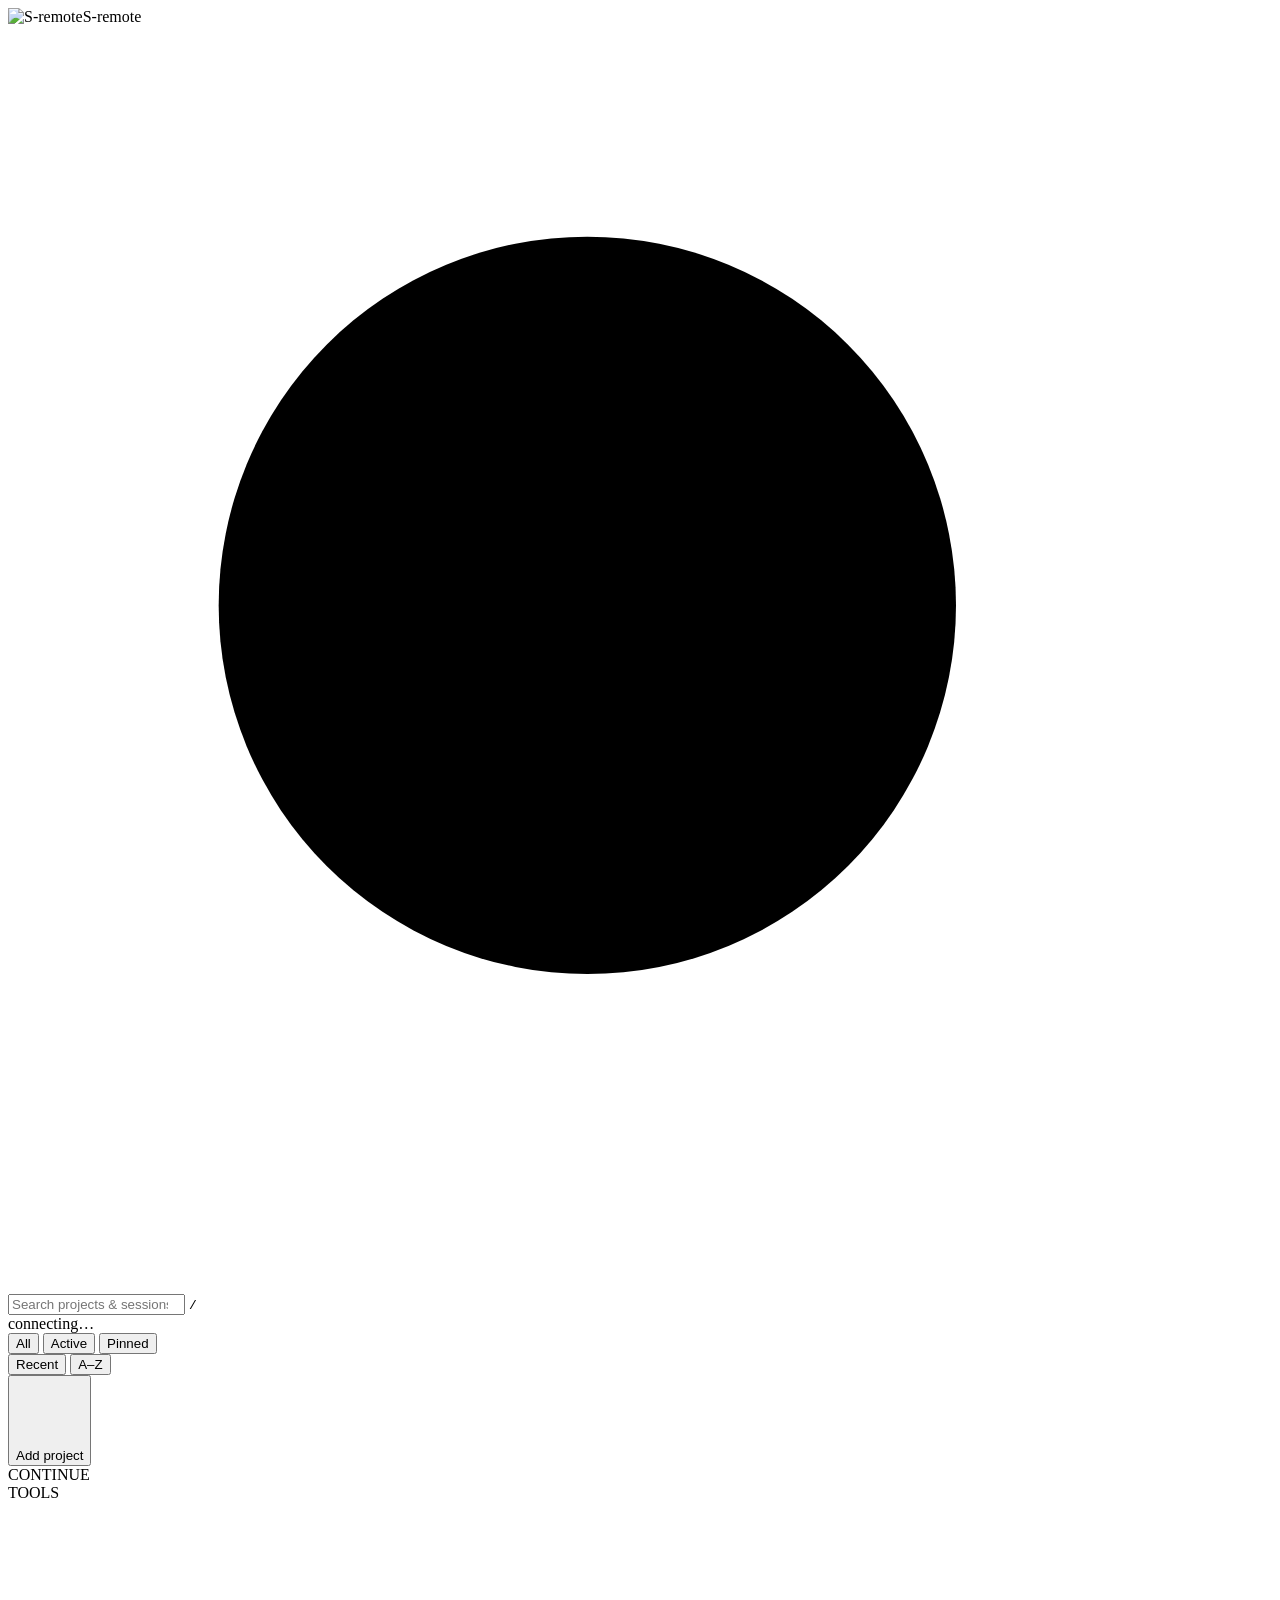
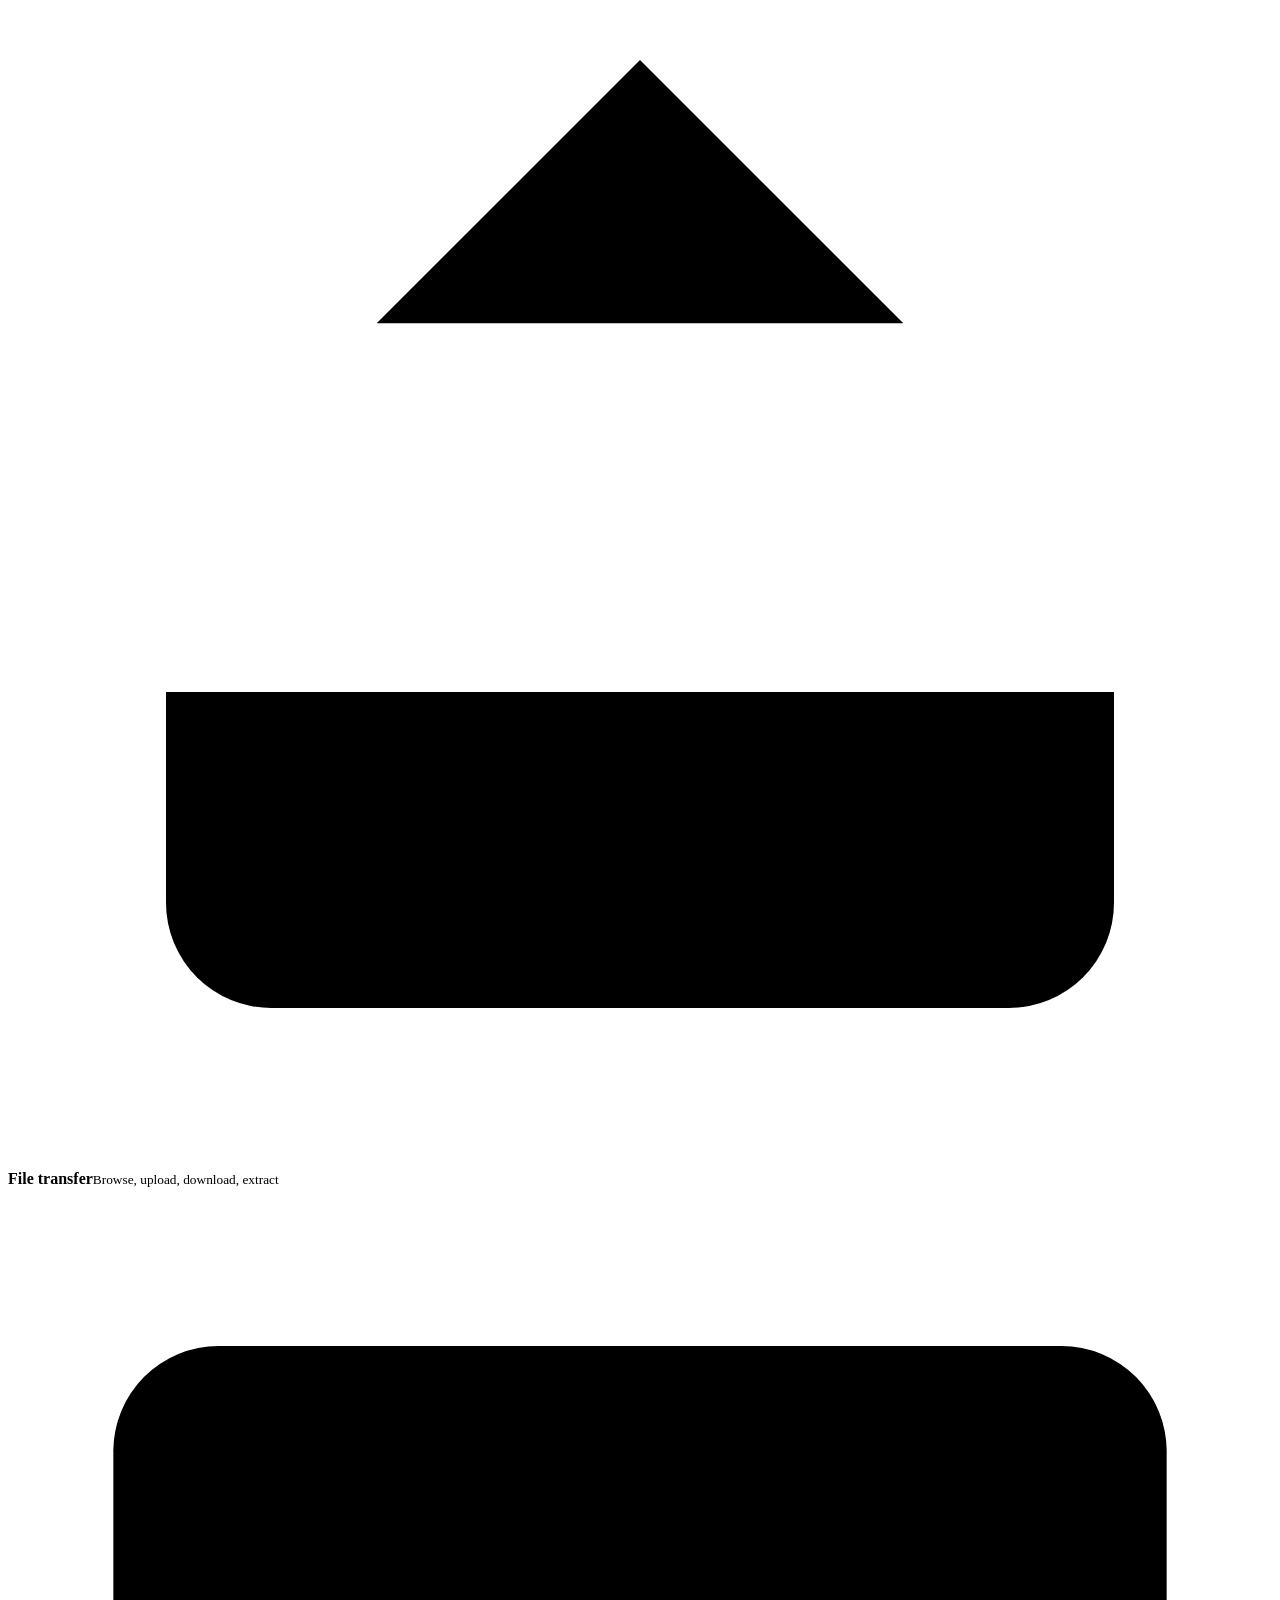
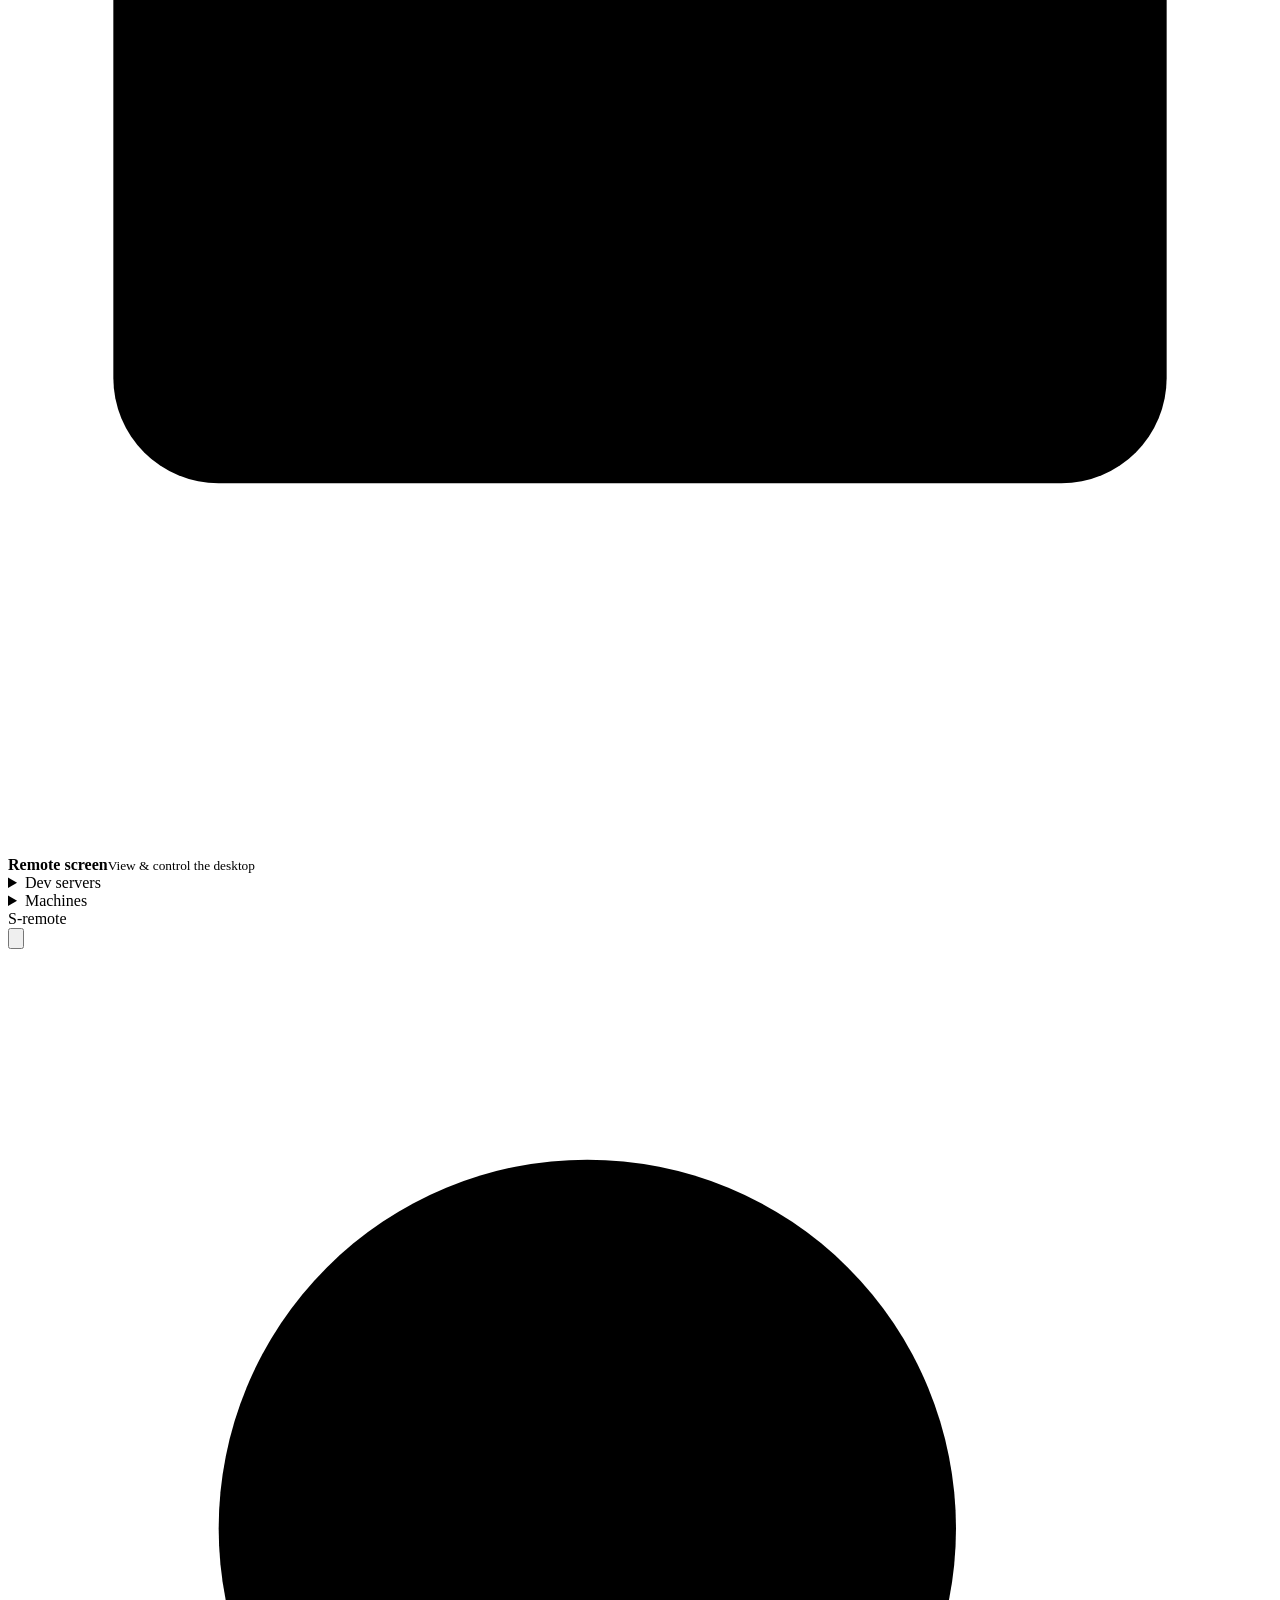
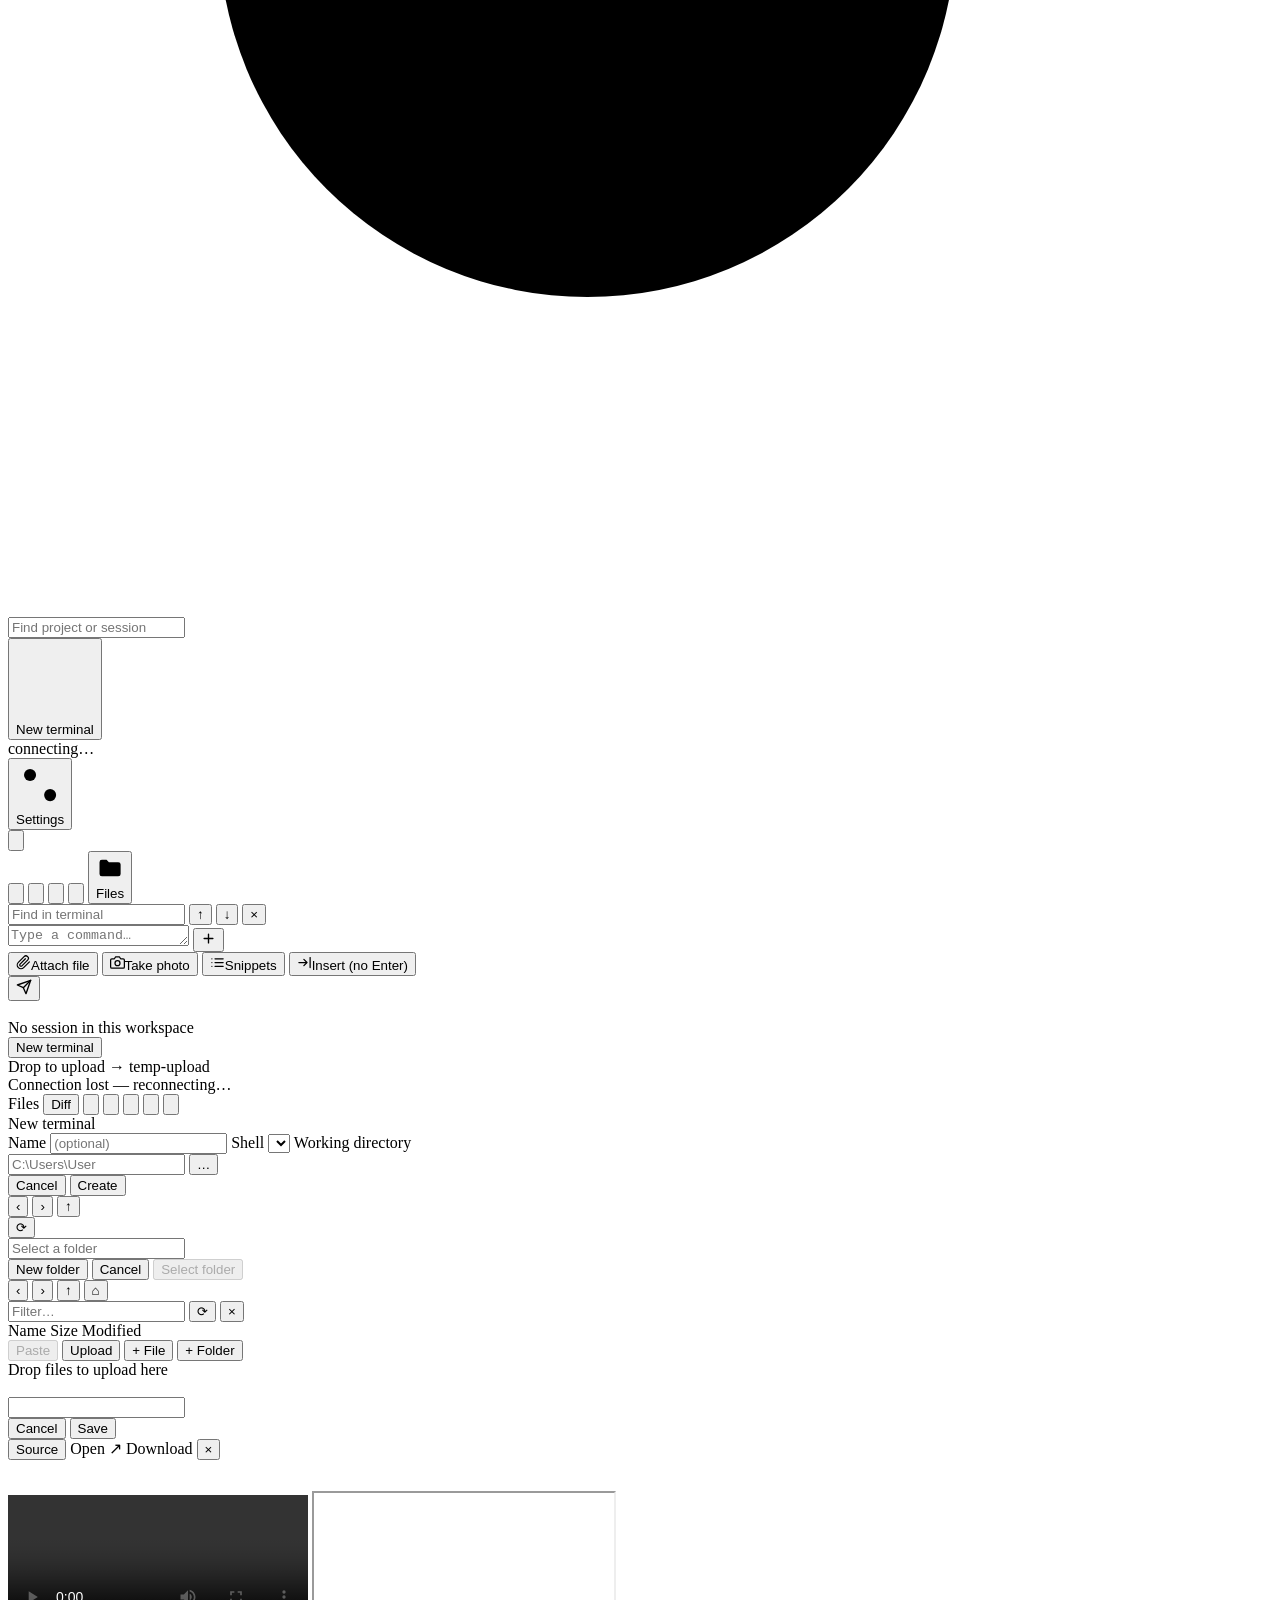
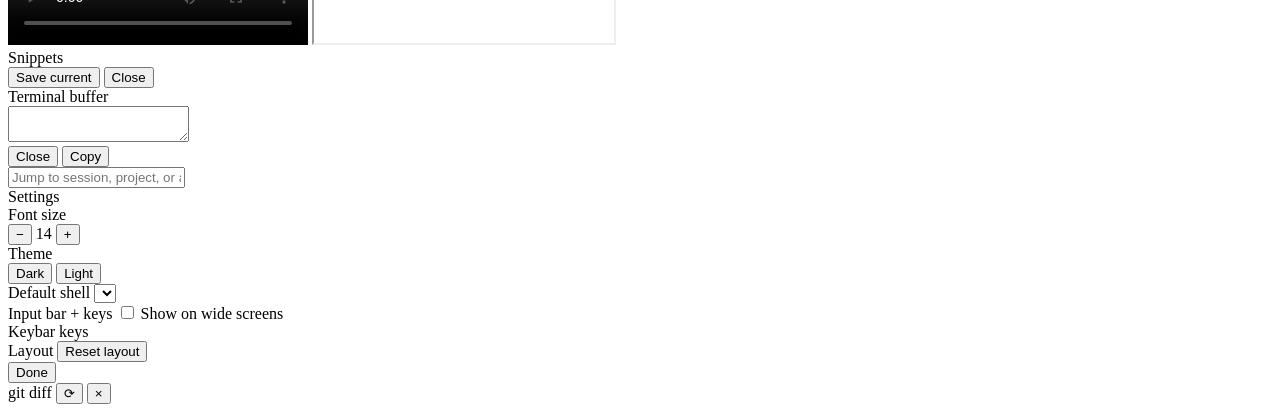
==== commit f85d89d4: "remote screen v2: own tab, real remote control - screen.html opens in a new tab (in place in the And" ====
--- a/public/index.html
+++ b/public/index.html
@@ -12,7 +12,7 @@
 <meta name="theme-color" content="#070a10">
 <link rel="manifest" href="/manifest.webmanifest">
 <link rel="stylesheet" href="/vendor/xterm.css">
-<link rel="stylesheet" href="/style.css?v=25">
+<link rel="stylesheet" href="/style.css?v=26">
 </head>
 <body>
 
@@ -335,36 +335,6 @@
     <pre id="diff-body"></pre>
   </div>
 </div>
-<div id="screen-modal" class="modal hidden">
-  <div class="screen-card">
-    <div class="screen-head">
-      <span>Screen</span>
-      <span id="scr-stat" class="scr-stat"></span>
-      <span class="scr-spring"></span>
-      <button id="scr-pro" class="mini-btn" title="Pro mode — DXGI push streaming (native extension)">PRO</button>
-      <button id="scr-rmb" class="mini-btn" title="Arm right-click for next tap">R-clk</button>
-      <button id="scr-kb" class="mini-btn" title="Keyboard input">⌨</button>
-      <button id="scr-fs" class="mini-btn" title="Fullscreen">⛶</button>
-      <button id="scr-block" class="mini-btn" title="Block input on host (AnyDesk-style)">⛔</button>
-      <button id="scr-close" class="mini-btn" title="Close">×</button>
-    </div>
-    <div id="scr-stage"><img id="scr-img" draggable="false" alt=""><canvas id="scr-canvas" class="hidden" tabindex="0"></canvas></div>
-    <div id="scr-keys" class="hidden">
-      <input id="scr-type" placeholder="Type text — Enter sends" autocomplete="off" autocapitalize="none" spellcheck="false">
-      <button class="mini-btn scr-k" data-k="{ESC}">Esc</button>
-      <button class="mini-btn scr-k" data-k="{TAB}">Tab</button>
-      <button class="mini-btn scr-c" data-c="alt-tab" title="Alt+Tab">A-Tab</button>
-      <button class="mini-btn scr-c" data-c="alt-f4" title="Alt+F4">A-F4</button>
-      <button class="mini-btn scr-c" data-c="taskmgr" title="Ctrl+Shift+Esc — Task Manager">TMgr</button>
-      <button class="mini-btn scr-c" data-c="win" title="Windows key">Win</button>
-      <button class="mini-btn scr-c" data-c="win-d" title="Win+D — show desktop">W-D</button>
-      <button class="mini-btn scr-c" data-c="win-e" title="Win+E — Explorer">W-E</button>
-      <button class="mini-btn scr-c" data-c="prtsc" title="Print Screen">PrtSc</button>
-      <button id="scr-paste" class="mini-btn" title="Paste local clipboard on host (pro)">⧉Paste</button>
-      <button id="scr-send" class="btn">Send+⏎</button>
-    </div>
-  </div>
-</div>
 <div id="toasts"></div>
 
 <script src="/vendor/xterm.js"></script>
@@ -372,6 +342,6 @@
 <script src="/vendor/addon-search.js"></script>
 <script src="/vendor/addon-web-links.js"></script>
 <script src="/vendor/addon-unicode11.js"></script>
-<script src="/app.js?v=34"></script>
+<script src="/app.js?v=35"></script>
 </body>
 </html>
